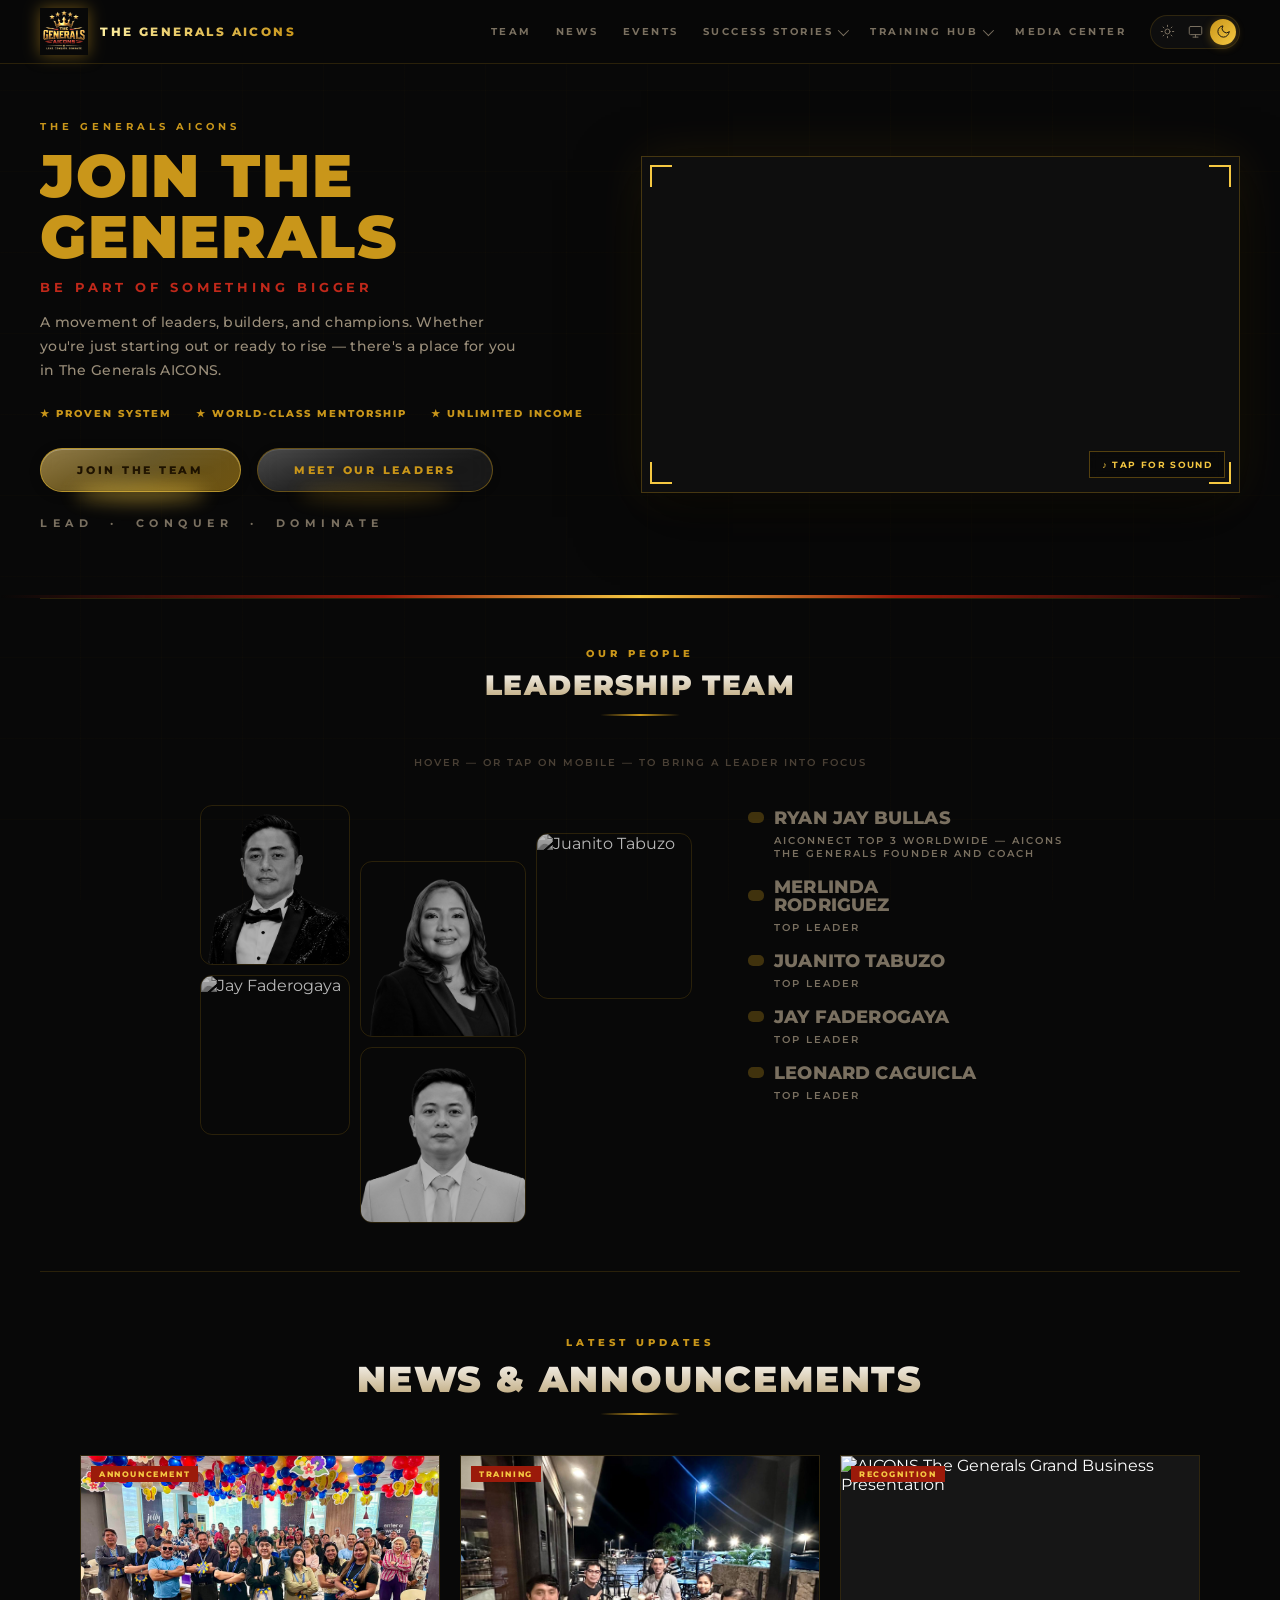
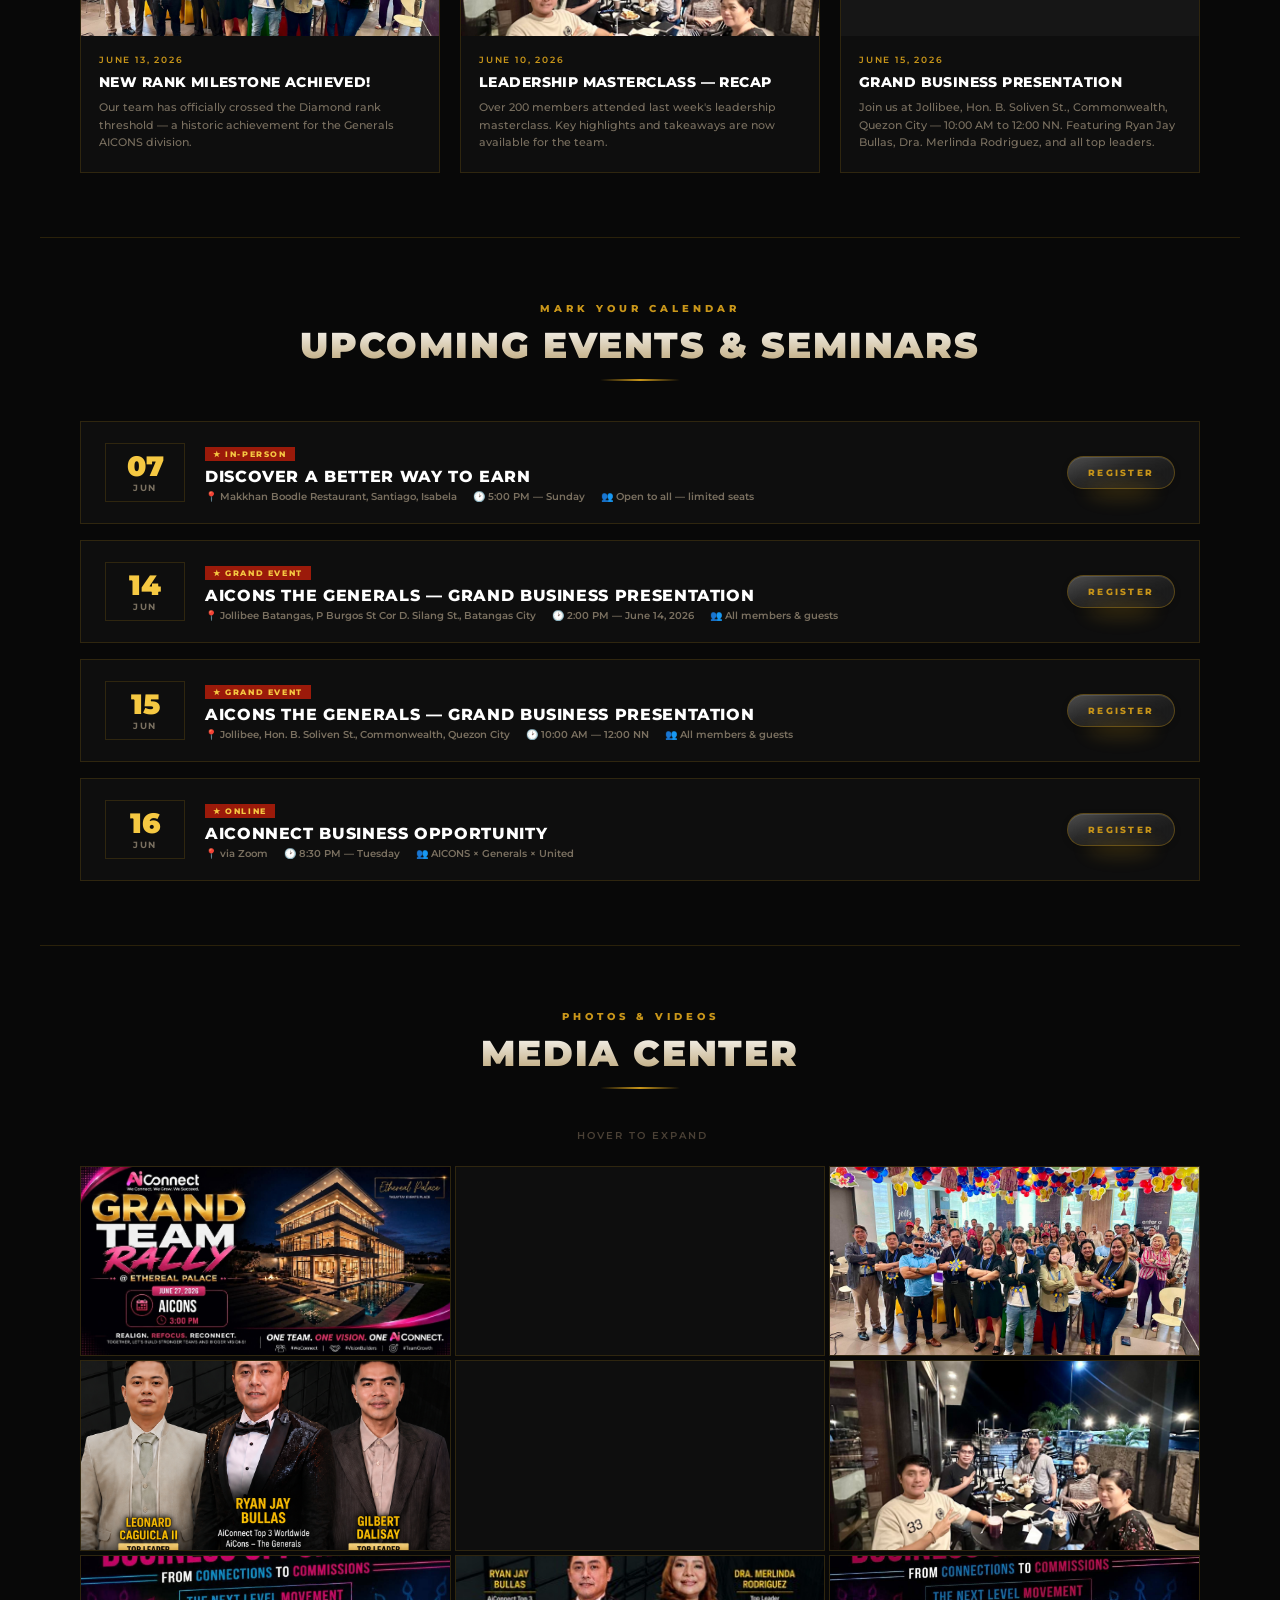
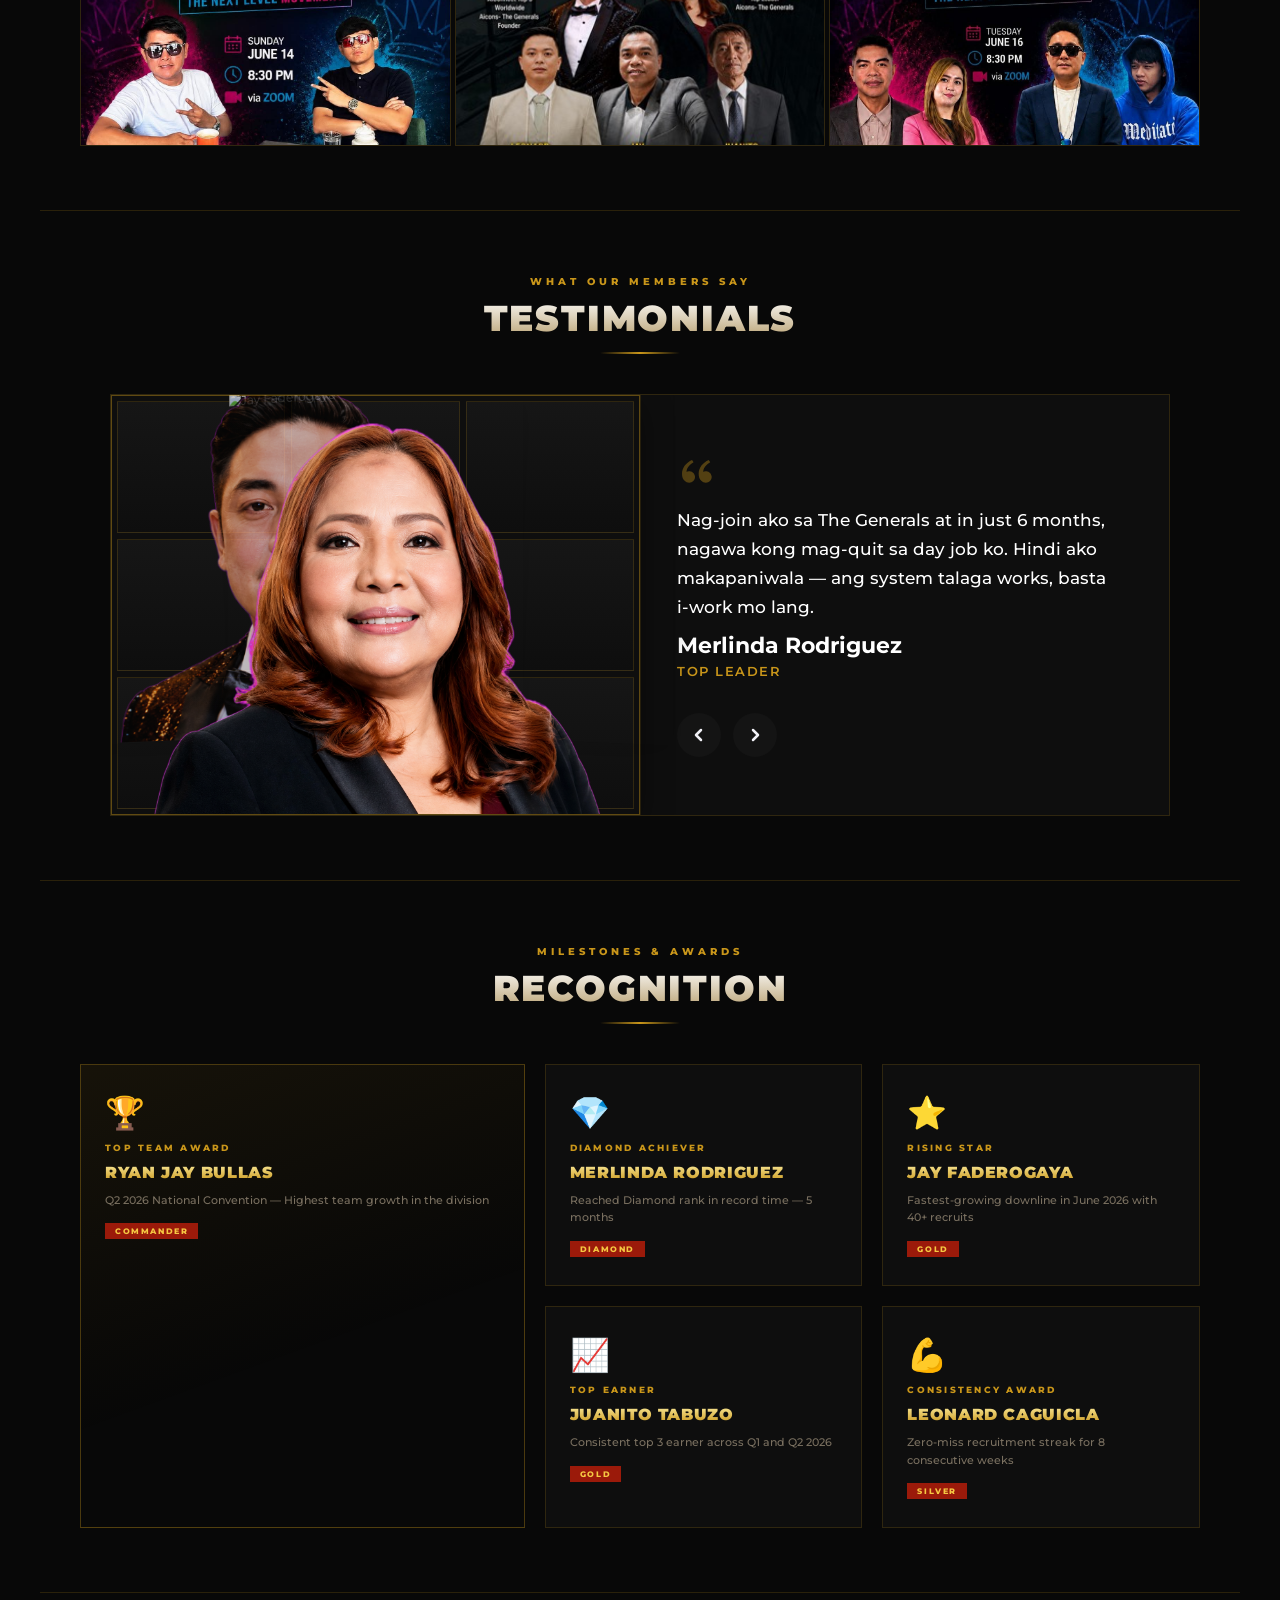
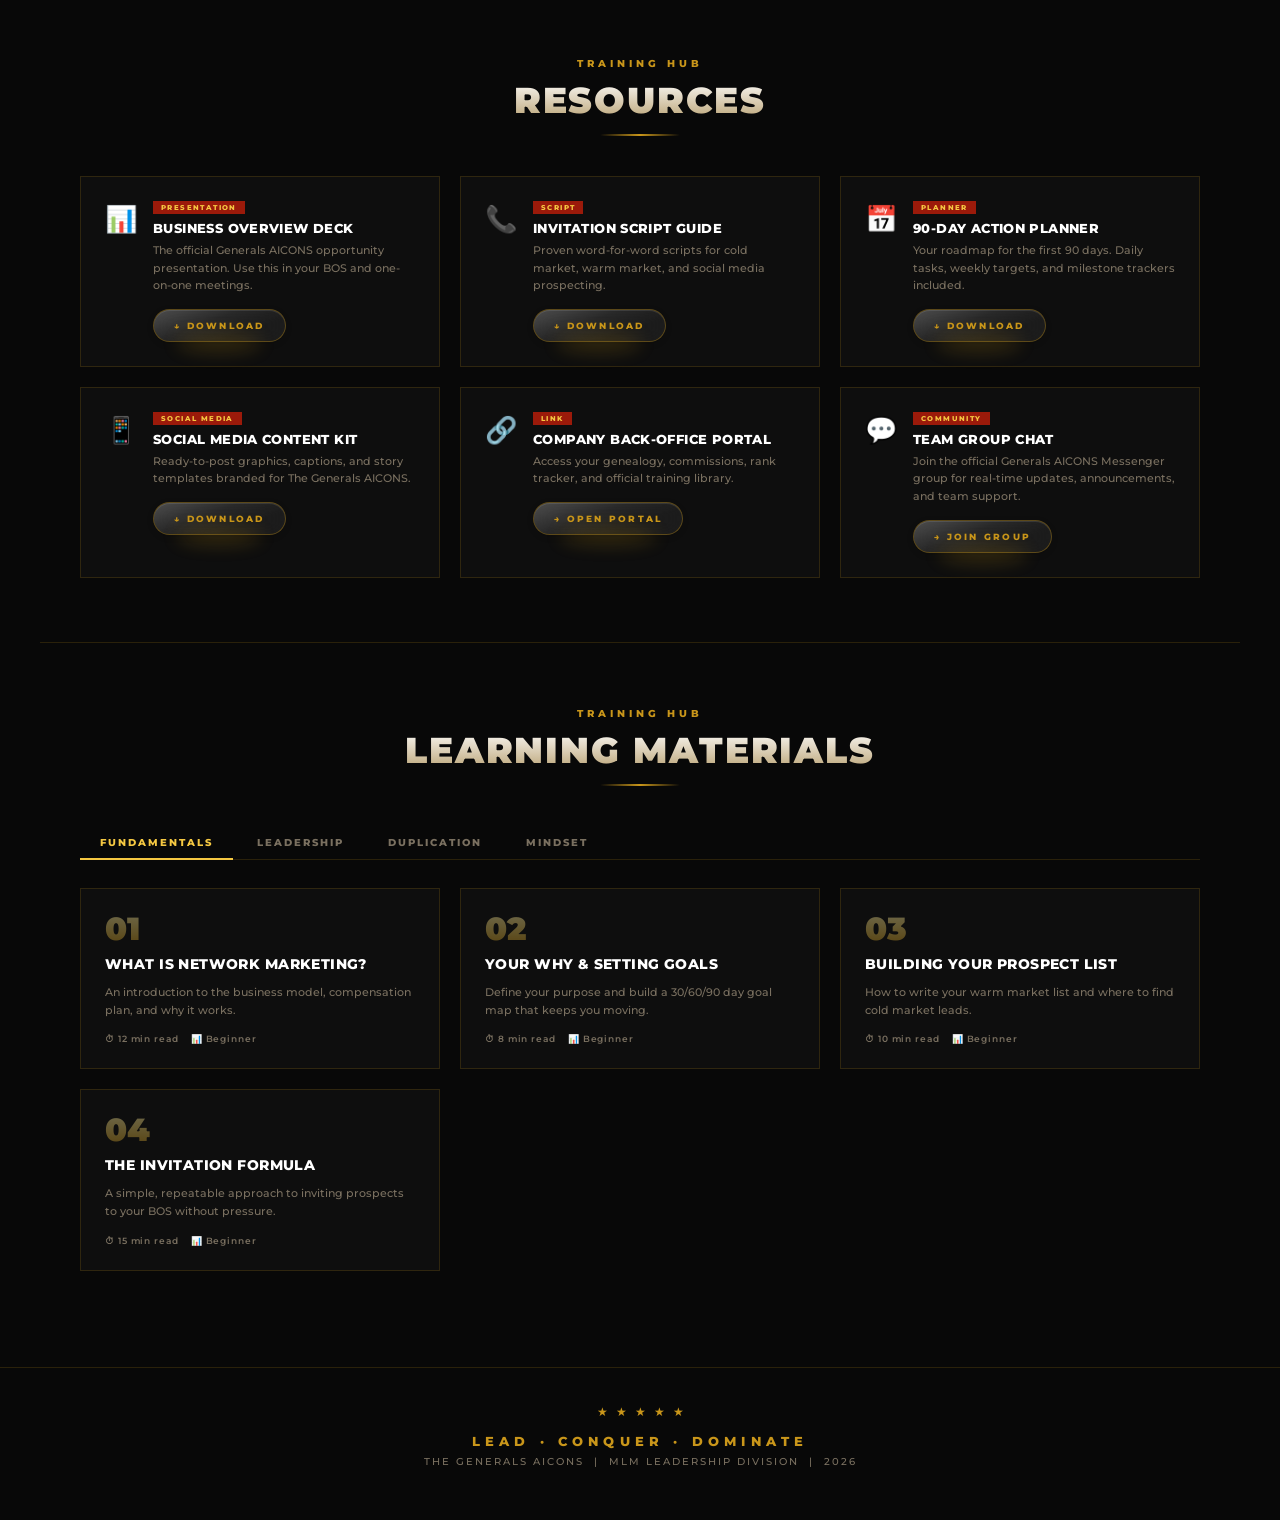
==== index.html @ 150c5c9d "initial commit" ====
<!-- @dsCard group="UI Kits" viewport="1440x820" name="Generals Team Website" subtitle="Full website — hero, team, events, media, training hub, testimonials" -->
<!DOCTYPE html>
<html lang="en">
<head>
  <meta charset="UTF-8" />
  <meta name="viewport" content="width=device-width, initial-scale=1.0" />
  <title>The Generals AICONS — Team Hub</title>
  <link rel="preconnect" href="https://fonts.googleapis.com" />
  <link rel="preconnect" href="https://fonts.gstatic.com" crossorigin />
  <link href="https://fonts.googleapis.com/css2?family=Montserrat:wght@400;500;600;700;800;900&display=swap" rel="stylesheet" />
  <script src="image-slot.js"></script>
  <script src="https://unpkg.com/three@0.160.0/build/three.min.js"></script>
  <style>
    *, *::before, *::after { box-sizing: border-box; margin: 0; padding: 0; }

    :root {
      --gold-bright:  #F5C842;
      --gold-mid:     #C9961A;
      --gold-deep:    #8B6310;
      --red-brand:    #9B1A0A;
      --red-vivid:    #C0281A;
      --black:        #080808;
      --black-card:   #0E0E0E;
      --black-lift:   #161616;
      --black-border: rgba(197,148,26,0.18);
      --white:        #FFFFFF;
      --text-muted:   #7A7060;
      --text-dim:     #4A4035;
      /* semantic theme tokens */
      --nav-bg:        rgba(8,8,8,0.9);
      --hero-desc:     #9A8E7A;
      --name-grad:     linear-gradient(180deg, #FDEEA0 0%, #C9961A 100%);
      --name-grad-h:   linear-gradient(90deg, #FDEEA0, #C9961A);
      --hero-title-grad: linear-gradient(180deg, #FDEEA0 0%, #C9961A 45%, #7A5606 100%);
      --title-grad:    linear-gradient(180deg, #FFF 0%, #B8A070 100%);
      --scene-opacity: 0.55;
    }

    /* ── LIGHT THEME ─────────────────────────────────── */
    html[data-theme="light"] {
      --gold-bright:  #B7860B;
      --gold-mid:     #946C08;
      --gold-deep:    #6E5106;
      --red-brand:    #9B1A0A;
      --red-vivid:    #B8240F;
      --black:        #F4EEE1;   /* page bg → warm ivory */
      --black-card:   #FFFFFF;   /* cards → white */
      --black-lift:   #EAE2D0;   /* lifted surfaces */
      --black-border: rgba(150,108,8,0.28);
      --white:        #1C1710;   /* primary text → dark espresso */
      --text-muted:   #6A5C42;
      --text-dim:     #A8997D;
      --nav-bg:        rgba(244,238,225,0.92);
      --hero-desc:     #5E5238;
      --name-grad:     linear-gradient(180deg, #A6790A 0%, #6E5106 100%);
      --name-grad-h:   linear-gradient(90deg, #A6790A, #6E5106);
      --hero-title-grad: linear-gradient(180deg, #B7860B 0%, #8B6310 50%, #5E4506 100%);
      --title-grad:    linear-gradient(180deg, #2A2114 0%, #8B6310 100%);
      --scene-opacity: 0.4;
    }

    html { transition: background-color 0.4s ease; }

    html, body {
      background: var(--black);
      color: var(--white);
      font-family: 'Montserrat', sans-serif;
      min-height: 100vh;
      overflow-x: hidden;
      transition: background-color 0.4s ease, color 0.4s ease;
    }

    /* Subtle grid texture */
    body::before {
      content: '';
      position: fixed; inset: 0;
      background-image:
        repeating-linear-gradient(0deg, transparent, transparent 80px, rgba(197,148,26,0.018) 80px, rgba(197,148,26,0.018) 81px),
        repeating-linear-gradient(90deg, transparent, transparent 80px, rgba(197,148,26,0.018) 80px, rgba(197,148,26,0.018) 81px);
      pointer-events: none; z-index: 0;
    }
    body > * { position: relative; z-index: 1; }

    /* ══ Meteors (site-wide, brand gold) ════════════ */
    .meteor-layer {
      position: fixed; inset: 0;
      overflow: hidden; pointer-events: none;
      z-index: 0;
    }
    .meteor {
      position: absolute;
      top: -10%;
      width: 2px; height: 2px;
      border-radius: 50%;
      background: var(--gold-bright);
      box-shadow: 0 0 6px 1px rgba(245,200,66,0.55);
      transform: rotate(215deg);
      animation-name: meteor-fall;
      animation-timing-function: linear;
      animation-iteration-count: infinite;
      opacity: 0;
    }
    /* the streaking tail */
    .meteor::before {
      content: '';
      position: absolute;
      top: 50%; left: 0;
      width: 56px; height: 1px;
      transform: translateY(-50%);
      background: linear-gradient(90deg, var(--gold-bright), transparent);
    }
    @keyframes meteor-fall {
      0%   { opacity: 0; transform: rotate(215deg) translateX(0); }
      8%   { opacity: 1; }
      90%  { opacity: 1; }
      100% { opacity: 0; transform: rotate(215deg) translateX(820px); }
    }
    html[data-theme="light"] .meteor { box-shadow: 0 0 5px 1px rgba(148,108,8,0.4); }
    @media (prefers-reduced-motion: reduce) {
      .meteor-layer { display: none; }
    }

    /* ══ NAV ══════════════════════════════════════════ */
    nav {
      display: flex;
      align-items: center;
      justify-content: space-between;
      padding: 0 40px;
      height: 64px;
      border-bottom: 1px solid var(--black-border);
      backdrop-filter: blur(8px);
      background: var(--nav-bg);
      position: sticky; top: 0; z-index: 100;
    }
    .nav-logo {
      display: flex; align-items: center; gap: 12px;
    }
    .nav-logo img {
      height: 48px; width: auto;
      object-fit: contain;
      mix-blend-mode: screen;
      filter: brightness(1.2) drop-shadow(0 0 8px rgba(197,148,26,0.5));
    }
    html[data-theme="light"] .nav-logo img {
      mix-blend-mode: multiply;
      filter: brightness(0.85) drop-shadow(0 0 6px rgba(150,108,8,0.3));
    }
    .nav-logo span {
      font-size: 12px; font-weight: 800;
      letter-spacing: 0.2em; text-transform: uppercase;
      background: var(--name-grad-h);
      -webkit-background-clip: text; -webkit-text-fill-color: transparent; background-clip: text;
    }
    .nav-links {
      display: flex; gap: 24px; list-style: none; align-items: center;
    }
    .nav-links > li { position: relative; }
    .nav-links a, .nav-parent-btn {
      font-size: 10px; font-weight: 700; letter-spacing: 0.25em;
      text-transform: uppercase; color: var(--text-muted);
      text-decoration: none; transition: color 0.2s;
      background: none; border: none; cursor: pointer;
      font-family: 'Montserrat', sans-serif; padding: 0;
      display: flex; align-items: center; gap: 5px;
    }
    .nav-links a:hover, .nav-parent-btn:hover,
    .nav-links li.open > .nav-parent-btn { color: var(--gold-bright); }
    .nav-chevron {
      display: inline-block; width: 8px; height: 8px;
      border-right: 1.5px solid currentColor; border-bottom: 1.5px solid currentColor;
      transform: rotate(45deg) translateY(-2px);
      transition: transform 0.25s;
    }
    .nav-links li.open .nav-chevron { transform: rotate(-135deg) translateY(-2px); }

    /* Dropdown */
    .nav-dropdown {
      display: none;
      position: absolute; top: calc(100% + 16px); left: 50%;
      transform: translateX(-50%);
      min-width: 200px;
      background: var(--black-card);
      border: 1px solid var(--black-border);
      backdrop-filter: blur(16px);
      -webkit-backdrop-filter: blur(16px);
      box-shadow: 0 16px 40px rgba(0,0,0,0.5);
      z-index: 200;
      padding: 6px 0;
    }
    .nav-links li.open .nav-dropdown { display: block; }
    .nav-dropdown::before {
      content: ''; position: absolute; top: -5px; left: 50%;
      transform: translateX(-50%) rotate(45deg);
      width: 10px; height: 10px;
      background: var(--black-card); border-left: 1px solid var(--black-border); border-top: 1px solid var(--black-border);
    }
    .nav-dropdown a {
      display: flex; align-items: center; gap: 10px;
      padding: 10px 18px;
      font-size: 10px; font-weight: 700; letter-spacing: 0.2em;
      text-transform: uppercase; color: var(--text-muted);
      text-decoration: none; transition: background 0.2s, color 0.2s;
      white-space: nowrap;
    }
    .nav-dropdown a:hover { background: rgba(197,148,26,0.1); color: var(--gold-bright); }
    .nav-dropdown a .dd-icon {
      width: 20px; height: 20px; border: 1px solid var(--black-border);
      display: flex; align-items: center; justify-content: center;
      font-size: 10px; color: var(--gold-mid); flex-shrink: 0;
    }
    .nav-dropdown-label {
      padding: 8px 18px 4px;
      font-size: 8px; font-weight: 800; letter-spacing: 0.3em;
      text-transform: uppercase; color: var(--gold-mid);
      border-bottom: 1px solid var(--black-border); margin-bottom: 4px;
    }

    /* ══ Theme toggle (3-way segmented pill) ════════ */
    .theme-toggle {
      position: relative;
      display: flex; align-items: center;
      gap: 2px; padding: 3px;
      border-radius: 999px;
      border: 1px solid var(--black-border);
      background: var(--black-card);
    }
    .tt-knob {
      position: absolute; top: 3px; left: 3px;
      width: 26px; height: 26px; border-radius: 50%;
      background: linear-gradient(135deg, var(--gold-mid), var(--gold-bright));
      box-shadow: 0 2px 8px rgba(197,148,26,0.4);
      transition: transform 0.32s cubic-bezier(0.4,0.1,0.2,1);
      z-index: 0;
    }
    .tt-opt {
      position: relative; z-index: 1;
      width: 26px; height: 26px; padding: 0;
      display: flex; align-items: center; justify-content: center;
      background: none; border: none; cursor: pointer;
      color: var(--text-muted);
      transition: color 0.25s;
    }
    .tt-opt svg { width: 15px; height: 15px; }
    .tt-opt:hover { color: var(--gold-bright); }
    .tt-opt.active { color: #1C1710; }
    /* knob position per mode */
    .theme-toggle[data-mode="light"]  .tt-knob { transform: translateX(0); }
    .theme-toggle[data-mode="system"] .tt-knob { transform: translateX(28px); }
    .theme-toggle[data-mode="dark"]   .tt-knob { transform: translateX(56px); }

    /* ══ HERO ═════════════════════════════════════════ */
    .hero {
      position: relative;
      padding: 56px 40px 68px;
      overflow: hidden;
    }
    .hero-bg-scene {
      position: absolute; inset: 0;
      z-index: 0; pointer-events: none;
      opacity: calc(var(--scene-opacity) * 0.7);
      -webkit-mask-image: linear-gradient(to bottom, #000 55%, transparent 100%);
      mask-image: linear-gradient(to bottom, #000 55%, transparent 100%);
    }
    .hero-bg-scene canvas { display: block; }
    .hero::after {
      content: ''; position: absolute;
      bottom: 0; left: 0; right: 0; height: 3px;
      background: linear-gradient(90deg, transparent, var(--red-brand) 30%, var(--gold-bright) 50%, var(--red-brand) 70%, transparent);
    }

    .hero-inner {
      position: relative; z-index: 2;
      max-width: 1200px; margin: 0 auto;
      display: grid; grid-template-columns: 1fr 1.1fr;
      gap: 56px; align-items: center;
    }
    @media (max-width: 880px) {
      .hero-inner { grid-template-columns: 1fr; gap: 36px; text-align: center; }
      .hero-benefits, .hero-ctas { justify-content: center; }
      .hero-desc { margin-left: auto; margin-right: auto; }
    }
    .hero-eyebrow {
      font-size: 10px; font-weight: 700; letter-spacing: 0.4em;
      text-transform: uppercase; color: var(--gold-mid); margin-bottom: 12px;
    }
    .hero-title {
      font-size: clamp(38px, 5vw, 60px); font-weight: 900;
      text-transform: uppercase; letter-spacing: 0.03em; line-height: 1.02;
      margin-bottom: 12px;
      /* Animated gold shine sweep */
      background: linear-gradient(
        110deg,
        #C9961A 0%, #C9961A 35%,
        #FFF6DA 48%, #FFFFFF 50%, #FFF6DA 52%,
        #F5C842 65%, #C9961A 100%
      );
      background-size: 220% 100%;
      -webkit-background-clip: text; -webkit-text-fill-color: transparent; background-clip: text;
      animation: hero-shine 4.5s linear infinite;
    }
    @keyframes hero-shine {
      0%   { background-position: 150% 0; }
      100% { background-position: -50% 0; }
    }
    @media (prefers-reduced-motion: reduce) {
      .hero-title { animation: none; background-position: 50% 0; }
    }
    html[data-theme="light"] .hero-title {
      background: linear-gradient(
        110deg,
        #8B6310 0%, #8B6310 35%,
        #C9961A 48%, #E0AE2E 50%, #C9961A 52%,
        #A6790A 65%, #6E5106 100%
      );
      background-size: 220% 100%;
      -webkit-background-clip: text; -webkit-text-fill-color: transparent; background-clip: text;
      animation: hero-shine 4.5s linear infinite;
    }
    .hero-sub {
      font-size: 13px; font-weight: 700; letter-spacing: 0.3em;
      text-transform: uppercase; color: var(--red-vivid); margin-bottom: 16px;
    }
    .hero-desc {
      font-size: 14px; font-weight: 500; color: var(--hero-desc);
      line-height: 1.7; max-width: 480px; margin: 0 0 24px;
      letter-spacing: 0.02em;
    }
    .hero-benefits {
      display: flex; gap: 24px; flex-wrap: wrap;
      margin-bottom: 28px;
    }
    /* Video frame */
    .hero-video-wrap {
      position: relative; width: 100%; aspect-ratio: 16/9;
      background: var(--black-card);
      border: 1px solid rgba(197,148,26,0.3);
      box-shadow: 0 24px 60px rgba(0,0,0,0.6), 0 0 48px rgba(197,148,26,0.12);
      overflow: hidden;
    }
    .hero-video { width: 100%; height: 100%; object-fit: cover; display: block; }
    .hero-video-wrap .corner { position: absolute; width: 22px; height: 22px; z-index: 3; }
    .hero-video-wrap .corner.tl { top: 8px; left: 8px; border-top: 2px solid var(--gold-bright); border-left: 2px solid var(--gold-bright); }
    .hero-video-wrap .corner.tr { top: 8px; right: 8px; border-top: 2px solid var(--gold-bright); border-right: 2px solid var(--gold-bright); }
    .hero-video-wrap .corner.bl { bottom: 8px; left: 8px; border-bottom: 2px solid var(--gold-bright); border-left: 2px solid var(--gold-bright); }
    .hero-video-wrap .corner.br { bottom: 8px; right: 8px; border-bottom: 2px solid var(--gold-bright); border-right: 2px solid var(--gold-bright); }
    .hero-video-sound {
      position: absolute; bottom: 14px; right: 14px; z-index: 4;
      background: rgba(8,8,8,0.7); border: 1px solid rgba(197,148,26,0.4);
      color: var(--gold-bright); font-family: 'Montserrat', sans-serif;
      font-size: 9px; font-weight: 700; letter-spacing: 0.15em; text-transform: uppercase;
      padding: 7px 12px; cursor: pointer; transition: background 0.2s, opacity 0.3s;
      backdrop-filter: blur(4px);
    }
    .hero-video-sound:hover { background: rgba(197,148,26,0.25); }
    .hero-video-sound.muted-off { opacity: 0; pointer-events: none; }
    .hero-benefits span {
      font-size: 10px; font-weight: 800; letter-spacing: 0.2em;
      text-transform: uppercase; color: var(--gold-mid);
    }
    .hero-ctas { display: flex; gap: 16px; flex-wrap: wrap; margin-bottom: 8px; }

    /* ══ Glass Button (translated from MagicUI GlassButton) ══ */
    .glass-button-wrap {
      position: relative;
      display: inline-block;
      cursor: pointer;
      border-radius: 999px;
    }
    .glass-button {
      position: relative;
      isolation: isolate;
      cursor: pointer;
      border-radius: 999px;
      border: none;
      display: block;
      text-decoration: none;
      transition: transform 0.28s cubic-bezier(0.34,1.56,0.64,1), box-shadow 0.28s ease, filter 0.28s ease;
    }
    /* top-edge inner glow highlight (the glass sheen) */
    .glass-button::after {
      content: '';
      position: absolute; inset: 0;
      border-radius: 999px;
      background: linear-gradient(160deg,
        rgba(255,255,255,0.22) 0%,
        rgba(255,255,255,0.06) 40%,
        transparent 70%);
      pointer-events: none;
    }
    .glass-button-text {
      display: flex; align-items: center; gap: 8px;
      position: relative; z-index: 1;
      font-family: 'Montserrat', sans-serif;
      font-weight: 800; letter-spacing: 0.25em;
      text-transform: uppercase; font-size: 11px;
      white-space: nowrap;
    }
    .glass-button-shadow {
      position: absolute;
      bottom: -10px; left: 50%;
      transform: translateX(-50%);
      width: 65%; height: 18px;
      border-radius: 50%;
      filter: blur(9px);
      pointer-events: none;
      transition: opacity 0.28s, width 0.28s;
      opacity: 0.7;
    }
    .glass-button-wrap:hover .glass-button {
      transform: translateY(-3px);
      filter: brightness(1.12);
    }
    .glass-button-wrap:hover .glass-button-shadow {
      width: 80%; opacity: 0.9;
    }
    .glass-button-wrap:active .glass-button { transform: translateY(0px); }

    /* Primary — gold glass */
    .btn-join {
      padding: 14px 36px;
      background: linear-gradient(135deg,
        rgba(197,148,26,0.55) 0%,
        rgba(245,200,66,0.38) 50%,
        rgba(197,148,26,0.55) 100%);
      backdrop-filter: blur(14px);
      -webkit-backdrop-filter: blur(14px);
      border: 1px solid rgba(245,200,66,0.55);
      box-shadow:
        inset 0 1px 0 rgba(255,255,255,0.28),
        inset 0 -1px 0 rgba(0,0,0,0.15),
        0 2px 12px rgba(0,0,0,0.2);
      color: #1C1100;
    }
    .btn-join .glass-button-text { color: #1C1100; }
    .btn-join-shadow { background: rgba(245,200,66,0.65); }

    /* Secondary — dark glass, gold border */
    .btn-meet {
      padding: 14px 36px;
      background: rgba(255,255,255,0.07);
      backdrop-filter: blur(14px);
      -webkit-backdrop-filter: blur(14px);
      border: 1px solid rgba(197,148,26,0.45);
      box-shadow:
        inset 0 1px 0 rgba(255,255,255,0.12),
        inset 0 -1px 0 rgba(0,0,0,0.12),
        0 2px 8px rgba(0,0,0,0.18);
      color: var(--gold-mid);
    }
    .btn-meet .glass-button-text { color: var(--gold-mid); }
    .btn-meet-shadow { background: rgba(197,148,26,0.35); }
    html[data-theme="light"] .btn-meet {
      background: rgba(0,0,0,0.06);
      border-color: rgba(148,108,8,0.45);
    }

    /* Register — compact dark glass */
    .btn-register-wrap { display: inline-block; }
    .btn-register {
      padding: 10px 20px;
      background: rgba(255,255,255,0.06);
      backdrop-filter: blur(12px);
      -webkit-backdrop-filter: blur(12px);
      border: 1px solid rgba(197,148,26,0.38);
      box-shadow:
        inset 0 1px 0 rgba(255,255,255,0.1),
        0 2px 6px rgba(0,0,0,0.15);
      color: var(--gold-mid);
    }
    .btn-register .glass-button-text {
      color: var(--gold-mid); font-size: 9px; padding: 0;
    }
    .btn-register-shadow { background: rgba(197,148,26,0.3); }
    .hero-tagline {
      font-size: 11px; font-weight: 700; letter-spacing: 0.5em;
      text-transform: uppercase; color: var(--text-muted); margin-top: 24px;
    }
    .stars-row { display: flex; gap: 10px; justify-content: center; margin-top: 18px; }
    .star { color: var(--gold-bright); font-size: 18px; filter: drop-shadow(0 0 6px rgba(245,200,66,0.7)); }

    /* ══ SHARED SECTION STYLES ════════════════════════ */
    section { padding: 64px 40px; max-width: 1200px; margin: 0 auto; }
    .section-head { text-align: center; margin-bottom: 40px; }
    .section-eyebrow {
      font-size: 10px; font-weight: 800; letter-spacing: 0.4em;
      text-transform: uppercase; color: var(--gold-mid); margin-bottom: 8px;
    }
    .section-title {
      font-size: clamp(22px, 3vw, 36px); font-weight: 900;
      text-transform: uppercase; letter-spacing: 0.05em;
      background: var(--title-grad);
      -webkit-background-clip: text; -webkit-text-fill-color: transparent; background-clip: text;
      margin-bottom: 12px;
    }
    .section-divider {
      width: 80px; height: 2px; margin: 0 auto;
      background: linear-gradient(90deg, transparent, var(--gold-mid), transparent);
    }
    .section-separator {
      border: none; border-top: 1px solid var(--black-border);
      max-width: 1200px; margin: 0 auto;
    }

    /* ══ TEAM SECTION ═════════════════════════════════ */
    .featured-wrap { display: flex; justify-content: center; margin-bottom: 40px; }

    .card-featured {
      position: relative; width: 320px;
      background: var(--black-card); border: 1px solid rgba(197,148,26,0.3);
      text-align: center;
    }
    .card-featured::before {
      content: ''; position: absolute; inset: -1px;
      background: linear-gradient(160deg, rgba(245,200,66,0.3) 0%, transparent 40%, transparent 60%, rgba(245,200,66,0.12) 100%);
      pointer-events: none; z-index: 0;
    }
    .corner {
      position: absolute; width: 18px; height: 18px; z-index: 2;
    }
    .corner.tl { top: 0; left: 0; border-top: 2px solid var(--gold-mid); border-left: 2px solid var(--gold-mid); }
    .corner.tr { top: 0; right: 0; border-top: 2px solid var(--gold-mid); border-right: 2px solid var(--gold-mid); }
    .corner.bl { bottom: 0; left: 0; border-bottom: 2px solid var(--gold-mid); border-left: 2px solid var(--gold-mid); }
    .corner.br { bottom: 0; right: 0; border-bottom: 2px solid var(--gold-mid); border-right: 2px solid var(--gold-mid); }
    .card-featured .photo-wrap { position: relative; height: 340px; overflow: hidden; }
    .card-featured .photo-wrap img { width: 100%; height: 100%; object-fit: cover; object-position: top center; }
    .card-featured .photo-wrap::after {
      content: ''; position: absolute; bottom: 0; left: 0; right: 0; height: 100px;
      background: linear-gradient(to top, var(--black-card), transparent);
    }
    .card-featured .info { padding: 18px 20px 24px; position: relative; z-index: 1; }
    .rank-badge {
      display: inline-block; background: var(--red-brand); color: var(--gold-bright);
      font-size: 8px; font-weight: 800; letter-spacing: 0.2em;
      text-transform: uppercase; padding: 3px 10px; margin-bottom: 8px;
    }
    .card-featured .name {
      font-size: 20px; font-weight: 900; text-transform: uppercase; letter-spacing: 0.06em;
      background: var(--name-grad);
      -webkit-background-clip: text; -webkit-text-fill-color: transparent; background-clip: text;
      line-height: 1.1; margin-bottom: 4px;
    }
    .card-featured .title { font-size: 10px; font-weight: 600; letter-spacing: 0.2em; text-transform: uppercase; color: var(--text-muted); }

    .team-grid { display: grid; grid-template-columns: repeat(2, 1fr); gap: 24px; }
    @media (min-width: 700px) { .team-grid { grid-template-columns: repeat(4, 1fr); } }

    /* Slim team row */
    .slim-team {
      display: flex; flex-wrap: wrap; gap: 20px; justify-content: center;
    }

    /* ══ Team showcase (photo grid + name list) ═════ */
    .team-hint {
      text-align: center; font-size: 10px; font-weight: 600;
      letter-spacing: 0.2em; text-transform: uppercase;
      color: var(--text-dim); margin-bottom: 36px;
    }
    .showcase {
      display: flex; flex-direction: column; align-items: flex-start;
      gap: 36px; width: 100%; max-width: 880px; margin: 0 auto;
      user-select: none;
    }
    @media (min-width: 760px) {
      .showcase { flex-direction: row; gap: 56px; }
    }
    /* Left: photo grid */
    .showcase-grid { display: flex; gap: 10px; flex-shrink: 0; }
    .showcase-col { display: flex; flex-direction: column; gap: 10px; }
    .col-b { margin-top: 56px; }
    .col-c { margin-top: 28px; }

    .show-photo {
      overflow: hidden; border-radius: 12px; cursor: pointer;
      flex-shrink: 0; transition: opacity 0.4s, box-shadow 0.4s;
      border: 1px solid var(--black-border);
    }
    .size-a { width: 150px; height: 160px; }
    .size-b { width: 166px; height: 176px; }
    .size-c { width: 156px; height: 166px; }
    @media (max-width: 520px) {
      .size-a { width: 104px; height: 114px; }
      .size-b { width: 116px; height: 126px; }
      .size-c { width: 110px; height: 120px; }
      .col-b { margin-top: 44px; }
      .col-c { margin-top: 22px; }
    }
    .show-photo img {
      width: 100%; height: 100%; object-fit: cover; object-position: top center;
      display: block;
      filter: grayscale(1) brightness(0.72);
      transition: filter 0.5s, transform 0.5s;
    }
    .show-photo.is-active img { filter: grayscale(0) brightness(1); transform: scale(1.04); }
    .show-photo.is-active { border-color: rgba(245,200,66,0.6); box-shadow: 0 12px 36px rgba(0,0,0,0.5), 0 0 32px rgba(197,148,26,0.18); }
    .show-photo.is-dimmed { opacity: 0.55; }

    /* Right: name list */
    .showcase-list { display: flex; flex-direction: column; gap: 18px; flex: 1; padding-top: 4px; min-width: 240px; }
    .member-row { cursor: pointer; transition: opacity 0.3s; }
    .member-row.is-dimmed { opacity: 0.45; }
    .member-line { display: flex; align-items: center; gap: 10px; }
    .member-dot {
      width: 16px; height: 11px; border-radius: 5px; flex-shrink: 0;
      background: rgba(197,148,26,0.3); transition: width 0.3s, background 0.3s;
    }
    .member-row.is-active .member-dot { width: 22px; background: var(--gold-bright); }
    .member-name {
      font-size: 18px; font-weight: 800; letter-spacing: 0.01em;
      text-transform: uppercase; line-height: 1;
      color: var(--text-muted); transition: color 0.3s;
    }
    .member-row.is-active .member-name {
      background: var(--name-grad);
      -webkit-background-clip: text; -webkit-text-fill-color: transparent; background-clip: text;
    }
    .member-rank {
      background: var(--red-brand); color: var(--gold-bright);
      font-size: 8px; font-weight: 800; letter-spacing: 0.18em;
      text-transform: uppercase; padding: 3px 8px; margin-left: 4px;
      opacity: 0; transform: translateX(-8px);
      transition: opacity 0.25s, transform 0.25s; pointer-events: none;
    }
    .member-row.is-active .member-rank { opacity: 1; transform: translateX(0); }
    .member-role {
      margin: 7px 0 0; padding-left: 26px;
      font-size: 10px; font-weight: 600; letter-spacing: 0.2em;
      text-transform: uppercase; color: var(--text-muted);
    }
    .slim-card {
      display: flex; align-items: center; gap: 12px;
      background: var(--black-card); border: 1px solid var(--black-border);
      padding: 12px 16px; min-width: 200px; flex: 1 1 200px; max-width: 240px;
      transition: border-color 0.3s;
    }
    .slim-card:hover { border-color: rgba(197,148,26,0.35); }
    .slim-photo {
      width: 52px; height: 52px; border-radius: 50%;
      overflow: hidden; flex-shrink: 0;
      border: 1px solid rgba(197,148,26,0.3);
    }
    .slim-photo img { width: 100%; height: 100%; object-fit: cover; object-position: top center; }
    .slim-name {
      font-size: 11px; font-weight: 800; text-transform: uppercase;
      letter-spacing: 0.04em; color: var(--gold-mid); line-height: 1.2; margin-bottom: 2px;
    }
    .slim-role {
      font-size: 9px; font-weight: 600; letter-spacing: 0.15em;
      text-transform: uppercase; color: var(--text-muted);
    }

    .card-member {
      position: relative; background: var(--black-card);
      border: 1px solid var(--black-border); overflow: hidden;
      transition: transform 0.3s, border-color 0.3s;
    }
    .card-member:hover { transform: translateY(-5px); border-color: rgba(197,148,26,0.45); }
    .card-member::after {
      content: ''; position: absolute; bottom: 0; left: 0;
      width: 0; height: 2px;
      background: linear-gradient(90deg, var(--red-vivid), var(--gold-mid));
      transition: width 0.4s;
    }
    .card-member:hover::after { width: 100%; }
    .card-member .card-star { position: absolute; top: 8px; left: 8px; color: var(--gold-bright); font-size: 11px; z-index: 2; filter: drop-shadow(0 0 4px rgba(245,200,66,0.8)); }
    .card-member .photo-wrap { position: relative; height: 260px; overflow: hidden; }
    .card-member .photo-wrap img { width: 100%; height: 100%; object-fit: cover; object-position: top center; transition: transform 0.4s; }
    .card-member:hover .photo-wrap img { transform: scale(1.04); }
    .photo-overlay { position: absolute; inset: 0; background: linear-gradient(to top, rgba(8,8,8,0.8), transparent 55%); }
    .card-member .info { padding: 12px 14px 16px; }
    .card-member .name {
      font-size: 13px; font-weight: 800; text-transform: uppercase; letter-spacing: 0.04em;
      background: var(--name-grad);
      -webkit-background-clip: text; -webkit-text-fill-color: transparent; background-clip: text;
      line-height: 1.2; margin-bottom: 3px;
    }
    .card-member .title { font-size: 9px; font-weight: 600; letter-spacing: 0.18em; text-transform: uppercase; color: var(--text-muted); }

    /* ══ NEWS ═════════════════════════════════════════ */
    .news-grid { display: grid; grid-template-columns: 1fr; gap: 20px; }
    @media (min-width: 700px) { .news-grid { grid-template-columns: repeat(3, 1fr); } }

    .news-card {
      background: var(--black-card); border: 1px solid var(--black-border);
      overflow: hidden; transition: transform 0.3s, border-color 0.3s; cursor: pointer;
    }
    .news-card:hover { transform: translateY(-4px); border-color: rgba(197,148,26,0.4); }
    .news-card .news-thumb {
      height: 180px; background: var(--black-lift);
      display: flex; align-items: center; justify-content: center;
      position: relative; overflow: hidden;
    }
    .news-card .news-thumb-label {
      font-size: 10px; font-weight: 700; letter-spacing: 0.3em;
      text-transform: uppercase; color: var(--text-dim);
    }
    .news-card .news-tag {
      position: absolute; top: 12px; left: 12px;
      background: var(--red-brand); color: var(--gold-bright);
      font-size: 8px; font-weight: 800; letter-spacing: 0.2em;
      text-transform: uppercase; padding: 3px 8px;
    }
    .news-card .news-body { padding: 18px 18px 20px; }
    .news-card .news-date { font-size: 9px; font-weight: 600; letter-spacing: 0.2em; text-transform: uppercase; color: var(--gold-mid); margin-bottom: 8px; }
    .news-card .news-title { font-size: 14px; font-weight: 800; text-transform: uppercase; letter-spacing: 0.03em; color: var(--white); line-height: 1.3; margin-bottom: 8px; }
    .news-card .news-excerpt { font-size: 11px; font-weight: 500; color: var(--text-muted); line-height: 1.6; }

    /* ══ EVENTS ═══════════════════════════════════════ */
    .events-list { display: flex; flex-direction: column; gap: 16px; }

    .event-card {
      display: grid; grid-template-columns: 80px 1fr auto;
      gap: 20px; align-items: center;
      background: var(--black-card); border: 1px solid var(--black-border);
      padding: 20px 24px; transition: border-color 0.3s, transform 0.3s;
    }
    .event-card:hover { border-color: rgba(197,148,26,0.45); transform: translateX(4px); }
    .event-date-box {
      text-align: center; border: 1px solid var(--black-border); padding: 8px 4px;
    }
    .event-date-box .day { font-size: 28px; font-weight: 900; color: var(--gold-bright); line-height: 1; }
    .event-date-box .month { font-size: 9px; font-weight: 700; letter-spacing: 0.2em; text-transform: uppercase; color: var(--text-muted); margin-top: 2px; }
    .event-badge {
      display: inline-block; background: var(--red-brand); color: var(--gold-bright);
      font-size: 8px; font-weight: 800; letter-spacing: 0.2em;
      text-transform: uppercase; padding: 2px 8px; margin-bottom: 6px;
    }
    .event-name { font-size: 16px; font-weight: 800; text-transform: uppercase; letter-spacing: 0.04em; color: var(--white); margin-bottom: 4px; }
    .event-meta { font-size: 10px; font-weight: 600; color: var(--text-muted); display: flex; gap: 16px; flex-wrap: wrap; }
    .event-meta span { display: flex; align-items: center; gap: 4px; }
    .event-action { flex-shrink: 0; }
    /* btn-register fully handled by .glass-button + .btn-register above */

    /* ══ CIRCULAR TESTIMONIALS ══════════════════════ */
    .ct-wrap {
      max-width: 1060px; margin: 0 auto;
      display: grid; grid-template-columns: 1fr 1fr;
      border: 1px solid var(--black-border); background: var(--black-card);
      overflow: hidden;
    }
    @media (max-width: 760px) { .ct-wrap { grid-template-columns: 1fr; } }
    .ct-images {
      position: relative; height: 420px;
      perspective: 1000px;
    }
    .ct-grid-bg {
      position: absolute; inset: 0;
      display: grid; grid-template-columns: repeat(3,1fr);
      grid-template-rows: repeat(3,1fr); gap: 6px; padding: 6px;
    }
    .ct-grid-cell {
      background: linear-gradient(to bottom, var(--black-lift), var(--black-card));
      border: 1px solid var(--black-border);
    }
    .ct-portrait {
      position: absolute; left: 0; top: 0;
      width: 100%; height: 100%;
      object-fit: cover; object-position: center 10%;
      transition: all 0.8s cubic-bezier(0.4,2,0.3,1);
      border: 1px solid transparent;
      box-shadow: 0 10px 30px rgba(0,0,0,0.25);
    }
    .ct-content {
      padding: 40px 36px; display: flex; flex-direction: column;
      justify-content: center; gap: 14px;
      border-left: 1px solid var(--black-border);
    }
    @media (max-width: 760px) { .ct-content { border-left: none; border-top: 1px solid var(--black-border); padding: 28px 24px; } }
    .ct-qicon { color: rgba(197,148,26,0.38); width: 40px; height: 40px; display: block; flex-shrink: 0; }
    .ct-quote-wrap {
      min-height: 120px;
      transition: opacity 0.28s ease, transform 0.28s ease;
    }
    .ct-quote-wrap.ct-exiting { opacity: 0; transform: translateY(-18px); }
    .ct-quote-wrap.ct-entering { opacity: 0; transform: translateY(18px); }
    .ct-quote { font-size: clamp(15px,2vw,17px); font-weight: 500; line-height: 1.7; color: var(--white); margin: 0 0 10px; }
    .ct-word { display: inline; }
    .ct-word span { display: inline-block; opacity: 0; filter: blur(10px); transform: translateY(5px); animation: ct-word-in 0.22s ease forwards; }
    @keyframes ct-word-in { to { opacity: 1; filter: blur(0); transform: translateY(0); } }
    @media (prefers-reduced-motion: reduce) { .ct-word span { animation: none; opacity: 1; filter: none; transform: none; } }
    .ct-name { font-size: 22px; font-weight: 700; color: var(--white); margin: 0 0 4px; }
    .ct-desig { font-size: 13px; font-weight: 600; letter-spacing: 0.12em; text-transform: uppercase; color: var(--gold-mid); margin: 0 0 16px; }
    .ct-controls { display: flex; gap: 12px; padding-top: 4px; }
    .ct-btn {
      width: 44px; height: 44px; border-radius: 50%;
      background: #141414; border: none; color: #f1f1f7;
      cursor: pointer; display: flex; align-items: center; justify-content: center;
      transition: background 0.3s, transform 0.2s;
    }
    .ct-btn:hover { background: var(--gold-mid); color: #080808; transform: scale(1.08); }
    .ct-btn:active { transform: scale(0.93); }
    .ct-btn svg { width: 14px; height: 14px; stroke: currentColor; fill: none; stroke-width: 2.5; stroke-linecap: round; stroke-linejoin: round; }


    /* ══ RECOGNITION ══════════════════════════════ */
    .recognition-grid {
      display: grid; grid-template-columns: 1.4fr 1fr 1fr;
      grid-template-rows: auto auto; gap: 20px;
    }
    @media (max-width: 800px) { .recognition-grid { grid-template-columns: 1fr 1fr; } }
    @media (max-width: 500px) { .recognition-grid { grid-template-columns: 1fr; } }
    .recog-card {
      background: var(--black-card); border: 1px solid var(--black-border);
      padding: 28px 24px; display: flex; flex-direction: column; gap: 10px;
      transition: border-color 0.3s, transform 0.3s;
    }
    .recog-card:hover { border-color: rgba(197,148,26,0.45); transform: translateY(-4px); }
    .recog-featured {
      grid-row: span 2; grid-column: 1;
      border-color: rgba(197,148,26,0.35);
      background: linear-gradient(160deg, rgba(197,148,26,0.08) 0%, transparent 60%);
    }
    @media (max-width: 800px) { .recog-featured { grid-row: auto; grid-column: auto; } }
    .recog-icon { font-size: 32px; }
    .recog-label { font-size: 9px; font-weight: 800; letter-spacing: 0.25em; text-transform: uppercase; color: var(--gold-mid); }
    .recog-name {
      font-size: 16px; font-weight: 900; text-transform: uppercase; letter-spacing: 0.04em;
      background: var(--name-grad); -webkit-background-clip: text;
      -webkit-text-fill-color: transparent; background-clip: text;
    }
    .recog-desc { font-size: 11px; font-weight: 500; color: var(--text-muted); line-height: 1.6; }
    .recog-badge {
      display: inline-block; align-self: flex-start;
      background: var(--red-brand); color: var(--gold-bright);
      font-size: 8px; font-weight: 800; letter-spacing: 0.2em;
      text-transform: uppercase; padding: 3px 10px; margin-top: 4px;
    }

    /* ══ RESOURCES ═════════════════════════════════ */
    .resources-grid {
      display: grid; grid-template-columns: repeat(3, 1fr); gap: 20px;
    }
    @media (max-width: 800px) { .resources-grid { grid-template-columns: repeat(2, 1fr); } }
    @media (max-width: 500px) { .resources-grid { grid-template-columns: 1fr; } }
    .resource-card {
      background: var(--black-card); border: 1px solid var(--black-border);
      padding: 24px; display: flex; gap: 16px; align-items: flex-start;
      transition: border-color 0.3s, transform 0.3s;
    }
    .resource-card:hover { border-color: rgba(197,148,26,0.4); transform: translateY(-3px); }
    .resource-icon { font-size: 26px; flex-shrink: 0; margin-top: 2px; }
    .resource-body { display: flex; flex-direction: column; gap: 6px; }
    .resource-tag {
      display: inline-block; background: var(--red-brand); color: var(--gold-bright);
      font-size: 7px; font-weight: 800; letter-spacing: 0.2em;
      text-transform: uppercase; padding: 2px 8px; align-self: flex-start;
    }
    .resource-title { font-size: 13px; font-weight: 800; text-transform: uppercase; letter-spacing: 0.03em; color: var(--white); }
    .resource-desc { font-size: 11px; font-weight: 500; color: var(--text-muted); line-height: 1.6; }
    .resource-actions { margin-top: 8px; }

    /* ══ LEARNING MATERIALS ════════════════════════ */
    .learning-tabs {
      display: flex; gap: 4px; margin-bottom: 28px;
      border-bottom: 1px solid var(--black-border);
      flex-wrap: wrap;
    }
    .ltab {
      padding: 10px 20px;
      font-family: 'Montserrat', sans-serif;
      font-size: 10px; font-weight: 800; letter-spacing: 0.2em; text-transform: uppercase;
      background: none; border: none; cursor: pointer;
      color: var(--text-muted); position: relative;
      transition: color 0.2s;
    }
    .ltab::after {
      content: ''; position: absolute; bottom: -1px; left: 0; right: 0; height: 2px;
      background: var(--gold-bright); transform: scaleX(0);
      transition: transform 0.25s; transform-origin: left;
    }
    .ltab:hover { color: var(--gold-mid); }
    .ltab.active { color: var(--gold-bright); }
    .ltab.active::after { transform: scaleX(1); }
    .learning-panel { display: block; }
    .learning-panel.hidden { display: none; }
    .learning-grid {
      display: grid; grid-template-columns: repeat(3, 1fr); gap: 20px;
    }
    @media (max-width: 800px) { .learning-grid { grid-template-columns: repeat(2, 1fr); } }
    @media (max-width: 500px) { .learning-grid { grid-template-columns: 1fr; } }
    .learn-card {
      background: var(--black-card); border: 1px solid var(--black-border);
      padding: 24px; display: flex; flex-direction: column; gap: 10px;
      transition: border-color 0.3s, transform 0.3s;
    }
    .learn-card:hover { border-color: rgba(197,148,26,0.4); transform: translateY(-4px); }
    .learn-step {
      font-size: 32px; font-weight: 900; line-height: 1;
      background: var(--name-grad); -webkit-background-clip: text;
      -webkit-text-fill-color: transparent; background-clip: text;
      opacity: 0.4;
    }
    .learn-title { font-size: 14px; font-weight: 800; text-transform: uppercase; letter-spacing: 0.03em; color: var(--white); line-height: 1.3; }
    .learn-desc { font-size: 11px; font-weight: 500; color: var(--text-muted); line-height: 1.65; flex: 1; }
    .learn-meta { display: flex; gap: 12px; flex-wrap: wrap; margin-top: 4px; }
    .learn-meta span { font-size: 9px; font-weight: 600; letter-spacing: 0.1em; color: var(--text-muted); }

    /* ══ MEDIA CENTER (DynamicFrameLayout) ═══════════ */
    .media-hint {
      text-align: center; font-size: 10px; font-weight: 600;
      letter-spacing: 0.2em; text-transform: uppercase;
      color: var(--text-dim); margin-bottom: 24px;
    }
    .dfl-grid {
      display: grid;
      height: 580px;
      grid-template-rows: 4fr 4fr 4fr;
      grid-template-columns: 4fr 4fr 4fr;
      gap: 4px;
      transition: grid-template-rows 0.4s ease, grid-template-columns 0.4s ease;
    }
    @media (max-width: 600px) { .dfl-grid { height: 360px; } }
    .mc {
      position: relative; overflow: hidden;
      background: var(--black-card);
      border: 1px solid var(--black-border);
      cursor: pointer;
      transition: border-color 0.3s;
    }
    .mc:hover { border-color: rgba(197,148,26,0.5); }
    /* placeholder */
    .mc-placeholder {
      position: absolute; inset: 0;
      display: flex; flex-direction: column;
      align-items: center; justify-content: center;
      gap: 6px; z-index: 1;
      transition: opacity 0.3s;
    }
    .mc.has-media .mc-placeholder { opacity: 0; pointer-events: none; }
    .mc-plus {
      width: 36px; height: 36px;
      border: 1.5px solid rgba(197,148,26,0.35);
      display: flex; align-items: center; justify-content: center;
      color: var(--gold-mid); font-size: 20px; line-height: 1;
    }
    .mc-ph-text {
      font-size: 8px; font-weight: 700; letter-spacing: 0.2em;
      text-transform: uppercase; color: var(--text-dim);
    }
    /* media layer */
    .mc-media {
      position: absolute; inset: 0;
      display: none; z-index: 2;
    }
    .mc.has-media .mc-media { display: block; }
    .mc-img {
      width: 100%; height: 100%;
      object-fit: cover; display: none;
    }
    .mc.is-image .mc-img { display: block; }
    .mc-video {
      width: 100%; height: 100%;
      object-fit: cover; display: none;
    }
    .mc.is-video .mc-video { display: block; }
    /* remove overlay */
    .mc-overlay {
      position: absolute; top: 8px; right: 8px; z-index: 5;
      opacity: 0; transition: opacity 0.2s; pointer-events: none;
    }
    .mc:hover .mc-overlay { opacity: 1; pointer-events: auto; }
    .mc-remove {
      width: 24px; height: 24px; border-radius: 50%;
      background: rgba(8,8,8,0.75); border: 1px solid rgba(197,148,26,0.4);
      color: var(--gold-bright); font-size: 11px; cursor: pointer;
      display: flex; align-items: center; justify-content: center;
      transition: background 0.2s;
    }
    .mc-remove:hover { background: var(--red-brand); }
    /* gold corner brackets on hovered cell */
    .mc::before, .mc::after {
      content: ''; position: absolute; z-index: 4;
      pointer-events: none; opacity: 0;
      transition: opacity 0.3s;
    }
    .mc::before {
      top: 6px; left: 6px; width: 16px; height: 16px;
      border-top: 2px solid var(--gold-bright); border-left: 2px solid var(--gold-bright);
    }
    .mc::after {
      bottom: 6px; right: 6px; width: 16px; height: 16px;
      border-bottom: 2px solid var(--gold-bright); border-right: 2px solid var(--gold-bright);
    }
    .mc:hover::before, .mc:hover::after { opacity: 1; }
    /* drag-over state */
    .mc.drag-over {
      border-color: var(--gold-bright);
      background: rgba(197,148,26,0.08);
    }
    .mc-input { display: none; }

    /* ══ FOOTER ═══════════════════════════════════════ */
    footer {
      text-align: center; padding: 36px 24px 52px;
      border-top: 1px solid var(--black-border); margin-top: 32px;
    }
    .footer-stars { display: flex; justify-content: center; gap: 8px; margin-bottom: 14px; }
    .footer-stars span { color: var(--gold-mid); font-size: 12px; }
    .footer-tagline { font-size: 13px; font-weight: 800; letter-spacing: 0.4em; text-transform: uppercase; color: var(--gold-mid); margin-bottom: 6px; }
    .footer-brand { font-size: 10px; font-weight: 500; letter-spacing: 0.2em; text-transform: uppercase; color: var(--text-muted); }
  </style>
  <script>
    // Apply saved theme ASAP to avoid flash-of-wrong-theme
    (function() {
      try {
        var mode = localStorage.getItem('generals-theme') || 'dark';
        var sysDark = window.matchMedia('(prefers-color-scheme: dark)').matches;
        var resolved = mode === 'system' ? (sysDark ? 'dark' : 'light') : mode;
        document.documentElement.setAttribute('data-theme', resolved);
      } catch (e) {
        document.documentElement.setAttribute('data-theme', 'dark');
      }
    })();
  </script>
</head>
<body>

  <!-- Site-wide meteors -->
  <div class="meteor-layer" id="meteorLayer" aria-hidden="true"></div>

  <!-- NAV -->
  <nav>
    <div class="nav-logo">
      <img src="assets/logo.jpg" alt="The Generals AICONS" />
      <span>The Generals AICONS</span>
    </div>
    <ul class="nav-links">
      <li><a href="#team">Team</a></li>
      <li><a href="#news">News</a></li>
      <li><a href="#events">Events</a></li>

      <!-- Success Stories dropdown -->
      <li id="nav-success">
        <button class="nav-parent-btn" aria-haspopup="true" aria-expanded="false">
          Success Stories <span class="nav-chevron"></span>
        </button>
        <div class="nav-dropdown" role="menu">
          <div class="nav-dropdown-label">Success Stories</div>
          <a href="#testimonials" role="menuitem"><span class="dd-icon">★</span>Testimonials</a>
          <a href="#recognition" role="menuitem"><span class="dd-icon">🏆</span>Recognition</a>
        </div>
      </li>

      <!-- Training Hub dropdown -->
      <li id="nav-training">
        <button class="nav-parent-btn" aria-haspopup="true" aria-expanded="false">
          Training Hub <span class="nav-chevron"></span>
        </button>
        <div class="nav-dropdown" role="menu">
          <div class="nav-dropdown-label">Training Hub</div>
          <a href="#resources" role="menuitem"><span class="dd-icon">📁</span>Resources</a>
          <a href="#learning" role="menuitem"><span class="dd-icon">📖</span>Learning Materials</a>
        </div>
      </li>

      <li><a href="#media">Media Center</a></li>
      <li>
        <div class="theme-toggle" id="themeToggle" role="radiogroup" aria-label="Color theme">
          <span class="tt-knob" id="ttKnob"></span>
          <button class="tt-opt" data-mode="light" role="radio" aria-label="Light mode" title="Light">
            <svg viewBox="0 0 24 24" fill="none" stroke="currentColor" stroke-width="1.6" stroke-linecap="round" stroke-linejoin="round"><circle cx="12" cy="12" r="4"/><path d="M12 2v2M12 20v2M4.9 4.9l1.4 1.4M17.7 17.7l1.4 1.4M2 12h2M20 12h2M4.9 19.1l1.4-1.4M17.7 6.3l1.4-1.4"/></svg>
          </button>
          <button class="tt-opt" data-mode="system" role="radio" aria-label="System theme" title="System">
            <svg viewBox="0 0 24 24" fill="none" stroke="currentColor" stroke-width="1.6" stroke-linecap="round" stroke-linejoin="round"><rect x="2" y="4" width="20" height="13" rx="2"/><path d="M8 21h8M12 17v4"/></svg>
          </button>
          <button class="tt-opt" data-mode="dark" role="radio" aria-label="Dark mode" title="Dark">
            <svg viewBox="0 0 24 24" fill="none" stroke="currentColor" stroke-width="1.6" stroke-linecap="round" stroke-linejoin="round"><path d="M21 12.8A9 9 0 1 1 11.2 3a7 7 0 0 0 9.8 9.8z"/></svg>
          </button>
        </div>
      </li>
    </ul>
  </nav>

  <!-- HERO -->
  <header class="hero">
    <div id="mountainScene" class="hero-bg-scene"></div>

    <div class="hero-inner">
      <div class="hero-copy">
        <p class="hero-eyebrow">The Generals AICONS</p>
        <h1 class="hero-title">Join the Generals</h1>
        <p class="hero-sub">Be Part of Something Bigger</p>
        <p class="hero-desc">A movement of leaders, builders, and champions. Whether you're just starting out or ready to rise — there's a place for you in The Generals AICONS.</p>
        <div class="hero-benefits">
          <span>★ Proven System</span>
          <span>★ World-Class Mentorship</span>
          <span>★ Unlimited Income</span>
        </div>
        <div class="hero-ctas">
          <div class="glass-button-wrap">
            <a href="#events" class="glass-button btn-join">
              <span class="glass-button-text">Join the Team</span>
            </a>
            <div class="glass-button-shadow btn-join-shadow"></div>
          </div>
          <div class="glass-button-wrap">
            <a href="#team" class="glass-button btn-meet">
              <span class="glass-button-text">Meet Our Leaders</span>
            </a>
            <div class="glass-button-shadow btn-meet-shadow"></div>
          </div>
        </div>
        <p class="hero-tagline">Lead &nbsp;·&nbsp; Conquer &nbsp;·&nbsp; Dominate</p>
      </div>

      <div class="hero-video-wrap">
        <div class="corner tl"></div><div class="corner tr"></div>
        <div class="corner bl"></div><div class="corner br"></div>
        <video id="heroVideo" class="hero-video" src="assets/generals-hero.mp4" autoplay muted loop playsinline></video>
        <button class="hero-video-sound" id="soundToggle" aria-label="Toggle sound">♪ Tap for sound</button>
      </div>
    </div>
  </header>

  <!-- ══ TEAM ══════════════════════════════════════════ -->
  <hr class="section-separator" />
  <section id="team" style="padding: 48px 40px;">
    <div class="section-head">
      <div class="section-eyebrow">Our People</div>
      <div class="section-title" style="font-size: clamp(18px,2.5vw,28px);">Leadership Team</div>
      <div class="section-divider"></div>
    </div>

    <p class="team-hint">Hover — or tap on mobile — to bring a leader into focus</p>
    <div class="showcase" id="teamShowcase">
      <!-- Left: staggered photo grid -->
      <div class="showcase-grid">
        <div class="showcase-col col-a">
          <div class="show-photo size-a" data-member="ryan">
            <img src="assets/team/ryan_jay_bullas.png" alt="Ryan Jay Bullas" />
          </div>
          <div class="show-photo size-a" data-member="jay">
            <img src="assets/team/jay_faderogaya.png" alt="Jay Faderogaya" />
          </div>
        </div>
        <div class="showcase-col col-b">
          <div class="show-photo size-b" data-member="merlinda">
            <img src="assets/team/merlinda_rodriguez.png" alt="Merlinda Rodriguez" />
          </div>
          <div class="show-photo size-b" data-member="leonard">
            <img src="assets/team/leonard_caguicla.png" alt="Leonard Caguicla" />
          </div>
        </div>
        <div class="showcase-col col-c">
          <div class="show-photo size-c" data-member="juanito">
            <img src="assets/team/juanito_tabuzo.png" alt="Juanito Tabuzo" />
          </div>
        </div>
      </div>

      <!-- Right: member name list -->
      <div class="showcase-list">
        <div class="member-row" data-member="ryan">
          <div class="member-line">
            <span class="member-dot"></span>
            <span class="member-name">Ryan Jay Bullas</span>
            <span class="member-rank">★ Commander</span>
          </div>
          <p class="member-role">AiConnect Top 3 Worldwide — AiCons The Generals Founder and Coach</p>
        </div>
        <div class="member-row" data-member="merlinda">
          <div class="member-line">
            <span class="member-dot"></span>
            <span class="member-name">Merlinda Rodriguez</span>
            <span class="member-rank">★ General</span>
          </div>
          <p class="member-role">Top Leader</p>
        </div>
        <div class="member-row" data-member="juanito">
          <div class="member-line">
            <span class="member-dot"></span>
            <span class="member-name">Juanito Tabuzo</span>
            <span class="member-rank">★ General</span>
          </div>
          <p class="member-role">Top Leader</p>
        </div>
        <div class="member-row" data-member="jay">
          <div class="member-line">
            <span class="member-dot"></span>
            <span class="member-name">Jay Faderogaya</span>
            <span class="member-rank">★ General</span>
          </div>
          <p class="member-role">Top Leader</p>
        </div>
        <div class="member-row" data-member="leonard">
          <div class="member-line">
            <span class="member-dot"></span>
            <span class="member-name">Leonard Caguicla</span>
            <span class="member-rank">★ General</span>
          </div>
          <p class="member-role">Top Leader</p>
        </div>
      </div>
    </div>
  </section>

  <!-- ══ NEWS ══════════════════════════════════════════ -->
  <hr class="section-separator" />
  <section id="news">
    <div class="section-head">
      <div class="section-eyebrow">Latest Updates</div>
      <div class="section-title">News &amp; Announcements</div>
      <div class="section-divider"></div>
    </div>

    <div class="news-grid">
      <div class="news-card">
        <div class="news-thumb" style="padding:0;overflow:hidden;">
          <img src="assets/news-announcement.jpg" alt="Team Event" style="width:100%;height:100%;object-fit:cover;object-position:center 30%;display:block;" />
          <span class="news-tag" style="position:absolute;top:10px;left:10px;z-index:2;">Announcement</span>
        </div>
        <div class="news-body">
          <div class="news-date">June 13, 2026</div>
          <div class="news-title">New Rank Milestone Achieved!</div>
          <div class="news-excerpt">Our team has officially crossed the Diamond rank threshold — a historic achievement for the Generals AICONS division.</div>
        </div>
      </div>
      <div class="news-card">
        <div class="news-thumb" style="padding:0;overflow:hidden;">
          <img src="assets/news-training.jpg" alt="Team Training" style="width:100%;height:100%;object-fit:cover;object-position:center 40%;display:block;" />
          <span class="news-tag" style="position:absolute;top:10px;left:10px;z-index:2;">Training</span>
        </div>
        <div class="news-body">
          <div class="news-date">June 10, 2026</div>
          <div class="news-title">Leadership Masterclass — Recap</div>
          <div class="news-excerpt">Over 200 members attended last week's leadership masterclass. Key highlights and takeaways are now available for the team.</div>
        </div>
      </div>
      <div class="news-card">
        <div class="news-thumb" style="padding:0;overflow:hidden;">
          <img src="assets/news-recognition.png" alt="AICONS The Generals Grand Business Presentation" style="width:100%;height:100%;object-fit:cover;object-position:center top;display:block;" />
          <span class="news-tag" style="position:absolute;top:10px;left:10px;z-index:2;">Recognition</span>
        </div>
        <div class="news-body">
          <div class="news-date">June 15, 2026</div>
          <div class="news-title">Grand Business Presentation</div>
          <div class="news-excerpt">Join us at Jollibee, Hon. B. Soliven St., Commonwealth, Quezon City — 10:00 AM to 12:00 NN. Featuring Ryan Jay Bullas, Dra. Merlinda Rodriguez, and all top leaders.</div>
        </div>
      </div>
    </div>
  </section>

  <!-- ══ EVENTS ═════════════════════════════════════════ -->
  <hr class="section-separator" />
  <section id="events">
    <div class="section-head">
      <div class="section-eyebrow">Mark Your Calendar</div>
      <div class="section-title">Upcoming Events &amp; Seminars</div>
      <div class="section-divider"></div>
    </div>

    <div class="events-list">

      <div class="event-card">
        <div class="event-date-box">
          <div class="day">07</div>
          <div class="month">Jun</div>
        </div>
        <div class="event-info">
          <span class="event-badge">★ In-Person</span>
          <div class="event-name">Discover a Better Way to Earn</div>
          <div class="event-meta">
            <span>📍 Makkhan Boodle Restaurant, Santiago, Isabela</span>
            <span>🕑 5:00 PM — Sunday</span>
            <span>👥 Open to all — limited seats</span>
          </div>
        </div>
        <div class="event-action">
          <div class="glass-button-wrap btn-register-wrap">
            <button class="glass-button btn-register">
              <span class="glass-button-text">Register</span>
            </button>
            <div class="glass-button-shadow btn-register-shadow"></div>
          </div>
        </div>
      </div>

      <div class="event-card">
        <div class="event-date-box">
          <div class="day">14</div>
          <div class="month">Jun</div>
        </div>
        <div class="event-info">
          <span class="event-badge">★ Grand Event</span>
          <div class="event-name">AICONS The Generals — Grand Business Presentation</div>
          <div class="event-meta">
            <span>📍 Jollibee Batangas, P Burgos St Cor D. Silang St., Batangas City</span>
            <span>🕑 2:00 PM — June 14, 2026</span>
            <span>👥 All members &amp; guests</span>
          </div>
        </div>
        <div class="event-action">
          <div class="glass-button-wrap btn-register-wrap">
            <button class="glass-button btn-register">
              <span class="glass-button-text">Register</span>
            </button>
            <div class="glass-button-shadow btn-register-shadow"></div>
          </div>
        </div>
      </div>

      <div class="event-card">
        <div class="event-date-box">
          <div class="day">15</div>
          <div class="month">Jun</div>
        </div>
        <div class="event-info">
          <span class="event-badge">★ Grand Event</span>
          <div class="event-name">AICONS The Generals — Grand Business Presentation</div>
          <div class="event-meta">
            <span>📍 Jollibee, Hon. B. Soliven St., Commonwealth, Quezon City</span>
            <span>🕑 10:00 AM — 12:00 NN</span>
            <span>👥 All members &amp; guests</span>
          </div>
        </div>
        <div class="event-action">
          <div class="glass-button-wrap btn-register-wrap">
            <button class="glass-button btn-register">
              <span class="glass-button-text">Register</span>
            </button>
            <div class="glass-button-shadow btn-register-shadow"></div>
          </div>
        </div>
      </div>

      <div class="event-card">
        <div class="event-date-box">
          <div class="day">16</div>
          <div class="month">Jun</div>
        </div>
        <div class="event-info">
          <span class="event-badge">★ Online</span>
          <div class="event-name">AiConnect Business Opportunity</div>
          <div class="event-meta">
            <span>📍 via Zoom</span>
            <span>🕑 8:30 PM — Tuesday</span>
            <span>👥 AICONS × Generals × United</span>
          </div>
        </div>
        <div class="event-action">
          <div class="glass-button-wrap btn-register-wrap">
            <button class="glass-button btn-register">
              <span class="glass-button-text">Register</span>
            </button>
            <div class="glass-button-shadow btn-register-shadow"></div>
          </div>
        </div>
      </div>

    </div>
  </section>

  <!-- ══ MEDIA CENTER ══════════════════════════════════ -->
  <hr class="section-separator" />
  <section id="media">
    <div class="section-head">
      <div class="section-eyebrow">Photos &amp; Videos</div>
      <div class="section-title">Media Center</div>
      <div class="section-divider"></div>
    </div>
    <p class="media-hint"> HOVER TO EXPAND</p>

    <div class="dfl-grid" id="mediaGrid">

      <div class="mc has-media is-image" data-row="0" data-col="0" id="mc-0" data-default-src="assets/media/mc-0.jpg" data-default-type="image">
        <div class="mc-placeholder"><span class="mc-plus">+</span><span class="mc-ph-text">Add Media</span></div>
        <div class="mc-media"><img class="mc-img" src="assets/media/mc-0.jpg" /><video class="mc-video" loop muted playsinline></video></div>
        <div class="mc-overlay"><button class="mc-remove" title="Remove">✕</button></div>
        <input type="file" class="mc-input" accept="image/*,video/mp4,video/webm,video/mov,video/*" />
      </div>

      <div class="mc has-media is-video" data-row="0" data-col="1" id="mc-1" data-default-src="assets/generals-event.mp4" data-default-type="video">
        <div class="mc-placeholder"><span class="mc-plus">+</span><span class="mc-ph-text">Add Media</span></div>
        <div class="mc-media"><img class="mc-img" /><video class="mc-video" loop muted playsinline src="assets/generals-event.mp4"></video></div>
        <div class="mc-overlay"><button class="mc-remove" title="Remove">✕</button></div>
        <input type="file" class="mc-input" accept="image/*,video/*" />
      </div>

      <div class="mc has-media is-image" data-row="0" data-col="2" id="mc-2" data-default-src="assets/news-announcement.jpg" data-default-type="image">
        <div class="mc-placeholder"><span class="mc-plus">+</span><span class="mc-ph-text">Add Media</span></div>
        <div class="mc-media"><img class="mc-img" src="assets/news-announcement.jpg" /><video class="mc-video" loop muted playsinline></video></div>
        <div class="mc-overlay"><button class="mc-remove" title="Remove">✕</button></div>
        <input type="file" class="mc-input" accept="image/*,video/*" />
      </div>

      <div class="mc has-media is-image" data-row="1" data-col="0" id="mc-3" data-default-src="assets/media/mc-3.png" data-default-type="image">
        <div class="mc-placeholder"><span class="mc-plus">+</span><span class="mc-ph-text">Add Media</span></div>
        <div class="mc-media"><img class="mc-img" src="assets/media/mc-3.png" /><video class="mc-video" loop muted playsinline></video></div>
        <div class="mc-overlay"><button class="mc-remove" title="Remove">✕</button></div>
        <input type="file" class="mc-input" accept="image/*,video/*" />
      </div>

      <div class="mc has-media is-video" data-row="1" data-col="1" id="mc-4" data-default-src="assets/generals-event2.mp4" data-default-type="video">
        <div class="mc-placeholder"><span class="mc-plus">+</span><span class="mc-ph-text">Add Media</span></div>
        <div class="mc-media"><img class="mc-img" /><video class="mc-video" loop muted playsinline src="assets/generals-event2.mp4"></video></div>
        <div class="mc-overlay"><button class="mc-remove" title="Remove">✕</button></div>
        <input type="file" class="mc-input" accept="image/*,video/*" />
      </div>

      <div class="mc has-media is-image" data-row="1" data-col="2" id="mc-5" data-default-src="assets/media/mc-5.jpg" data-default-type="image">
        <div class="mc-placeholder"><span class="mc-plus">+</span><span class="mc-ph-text">Add Media</span></div>
        <div class="mc-media"><img class="mc-img" src="assets/media/mc-5.jpg" /><video class="mc-video" loop muted playsinline></video></div>
        <div class="mc-overlay"><button class="mc-remove" title="Remove">✕</button></div>
        <input type="file" class="mc-input" accept="image/*,video/*" />
      </div>

      <div class="mc has-media is-image" data-row="2" data-col="0" id="mc-6" data-default-src="assets/media/mc-6.jpg" data-default-type="image">
        <div class="mc-placeholder"><span class="mc-plus">+</span><span class="mc-ph-text">Add Media</span></div>
        <div class="mc-media"><img class="mc-img" src="assets/media/mc-6.jpg" /><video class="mc-video" loop muted playsinline></video></div>
        <div class="mc-overlay"><button class="mc-remove" title="Remove">✕</button></div>
        <input type="file" class="mc-input" accept="image/*,video/*" />
      </div>

      <div class="mc has-media is-image" data-row="2" data-col="1" id="mc-7" data-default-src="assets/media/mc-7.jpg" data-default-type="image">
        <div class="mc-placeholder"><span class="mc-plus">+</span><span class="mc-ph-text">Add Media</span></div>
        <div class="mc-media"><img class="mc-img" src="assets/media/mc-7.jpg" /><video class="mc-video" loop muted playsinline></video></div>
        <div class="mc-overlay"><button class="mc-remove" title="Remove">✕</button></div>
        <input type="file" class="mc-input" accept="image/*,video/*" />
      </div>

      <div class="mc has-media is-image" data-row="2" data-col="2" id="mc-8" data-default-src="assets/media/mc-8.jpg" data-default-type="image">
        <div class="mc-placeholder"><span class="mc-plus">+</span><span class="mc-ph-text">Add Media</span></div>
        <div class="mc-media"><img class="mc-img" src="assets/media/mc-8.jpg" /><video class="mc-video" loop muted playsinline></video></div>
        <div class="mc-overlay"><button class="mc-remove" title="Remove">✕</button></div>
        <input type="file" class="mc-input" accept="image/*,video/*" />
      </div>

    </div>
  </section>

  <!-- ══ TESTIMONIALS (Circular) ════════════════════ -->
  <hr class="section-separator" />
  <section id="testimonials">
    <div class="section-head">
      <div class="section-eyebrow">What Our Members Say</div>
      <div class="section-title">Testimonials</div>
      <div class="section-divider"></div>
    </div>

    <div class="ct-wrap">
      <!-- Left: image grid -->
      <div class="ct-images" id="ctImages">
        <div class="ct-grid-bg">
          <div class="ct-grid-cell"></div><div class="ct-grid-cell"></div><div class="ct-grid-cell"></div>
          <div class="ct-grid-cell"></div><div class="ct-grid-cell"></div><div class="ct-grid-cell"></div>
          <div class="ct-grid-cell"></div><div class="ct-grid-cell"></div><div class="ct-grid-cell"></div>
        </div>
        <img class="ct-portrait" src="assets/team/merlinda_rodriguez.png" alt="Merlinda Rodriguez" />
        <img class="ct-portrait" src="assets/team/jay_faderogaya.png"     alt="Jay Faderogaya"     />
        <img class="ct-portrait" src="assets/team/juanito_tabuzo.png"     alt="Juanito Tabuzo"     />
        <img class="ct-portrait" src="assets/team/leonard_caguicla.png"   alt="Leonard Caguicla"   />
        <img class="ct-portrait" src="assets/team/ryan_jay_bullas.png"    alt="Ryan Jay Bullas"    />
      </div>
      <!-- Right: content -->
      <div class="ct-content">
        <svg class="ct-qicon" viewBox="0 0 24 24" fill="currentColor" aria-hidden="true">
          <path d="M4.58 17.32C3.55 16.23 3 15 3 13.01c0-3.5 2.46-6.64 6.03-8.19l.9 1.38c-3.34 1.8-4 4.15-4.25 5.62.54-.28 1.24-.38 1.93-.31 1.8.17 3.23 1.65 3.23 3.49a3.5 3.5 0 0 1-3.5 3.5c-1.07 0-2.1-.49-2.75-1.18zm10 0C13.55 16.23 13 15 13 13.01c0-3.5 2.46-6.64 6.03-8.19l.9 1.38c-3.34 1.8-4 4.15-4.25 5.62.54-.28 1.24-.38 1.93-.31 1.8.17 3.23 1.65 3.23 3.49a3.5 3.5 0 0 1-3.5 3.5c-1.07 0-2.1-.49-2.75-1.18z"/>
        </svg>
        <div class="ct-quote-wrap" id="ctQuoteWrap" aria-live="polite">
          <p class="ct-quote" id="ctQuote"></p>
          <h3 class="ct-name" id="ctName">Juanito Tabuzo</h3>
          <p class="ct-desig" id="ctDesig"></p>
        </div>
        <div class="ct-controls">
          <button class="ct-btn" id="ctPrev" aria-label="Previous testimonial">
            <svg viewBox="0 0 14 14"><polyline points="9,2 4,7 9,12"/></svg>
          </button>
          <button class="ct-btn" id="ctNext" aria-label="Next testimonial">
            <svg viewBox="0 0 14 14"><polyline points="5,2 10,7 5,12"/></svg>
          </button>
        </div>
      </div>
    </div>
  </section>

    <!-- ══ RECOGNITION ════════════════════════════════ -->
  <hr class="section-separator" />
  <section id="recognition">
    <div class="section-head">
      <div class="section-eyebrow">Milestones &amp; Awards</div>
      <div class="section-title">Recognition</div>
      <div class="section-divider"></div>
    </div>
    <div class="recognition-grid">

      <div class="recog-card recog-featured">
        <div class="recog-icon">🏆</div>
        <div class="recog-label">Top Team Award</div>
        <div class="recog-name">Ryan Jay Bullas</div>
        <div class="recog-desc">Q2 2026 National Convention &mdash; Highest team growth in the division</div>
        <div class="recog-badge">Commander</div>
      </div>

      <div class="recog-card">
        <div class="recog-icon">💎</div>
        <div class="recog-label">Diamond Achiever</div>
        <div class="recog-name">Merlinda Rodriguez</div>
        <div class="recog-desc">Reached Diamond rank in record time &mdash; 5 months</div>
        <div class="recog-badge">Diamond</div>
      </div>

      <div class="recog-card">
        <div class="recog-icon">⭐</div>
        <div class="recog-label">Rising Star</div>
        <div class="recog-name">Jay Faderogaya</div>
        <div class="recog-desc">Fastest-growing downline in June 2026 with 40+ recruits</div>
        <div class="recog-badge">Gold</div>
      </div>

      <div class="recog-card">
        <div class="recog-icon">📈</div>
        <div class="recog-label">Top Earner</div>
        <div class="recog-name">Juanito Tabuzo</div>
        <div class="recog-desc">Consistent top 3 earner across Q1 and Q2 2026</div>
        <div class="recog-badge">Gold</div>
      </div>

      <div class="recog-card">
        <div class="recog-icon">💪</div>
        <div class="recog-label">Consistency Award</div>
        <div class="recog-name">Leonard Caguicla</div>
        <div class="recog-desc">Zero-miss recruitment streak for 8 consecutive weeks</div>
        <div class="recog-badge">Silver</div>
      </div>

    </div>
  </section>

  <!-- ══ RESOURCES ══════════════════════════════════ -->
  <hr class="section-separator" />
  <section id="resources">
    <div class="section-head">
      <div class="section-eyebrow">Training Hub</div>
      <div class="section-title">Resources</div>
      <div class="section-divider"></div>
    </div>
    <div class="resources-grid">

      <div class="resource-card">
        <div class="resource-icon">📊</div>
        <div class="resource-body">
          <div class="resource-tag">Presentation</div>
          <div class="resource-title">Business Overview Deck</div>
          <div class="resource-desc">The official Generals AICONS opportunity presentation. Use this in your BOS and one-on-one meetings.</div>
          <div class="resource-actions">
            <div class="glass-button-wrap"><button class="glass-button btn-register"><span class="glass-button-text">↓ Download</span></button><div class="glass-button-shadow btn-register-shadow"></div></div>
          </div>
        </div>
      </div>

      <div class="resource-card">
        <div class="resource-icon">📞</div>
        <div class="resource-body">
          <div class="resource-tag">Script</div>
          <div class="resource-title">Invitation Script Guide</div>
          <div class="resource-desc">Proven word-for-word scripts for cold market, warm market, and social media prospecting.</div>
          <div class="resource-actions">
            <div class="glass-button-wrap"><button class="glass-button btn-register"><span class="glass-button-text">↓ Download</span></button><div class="glass-button-shadow btn-register-shadow"></div></div>
          </div>
        </div>
      </div>

      <div class="resource-card">
        <div class="resource-icon">📅</div>
        <div class="resource-body">
          <div class="resource-tag">Planner</div>
          <div class="resource-title">90-Day Action Planner</div>
          <div class="resource-desc">Your roadmap for the first 90 days. Daily tasks, weekly targets, and milestone trackers included.</div>
          <div class="resource-actions">
            <div class="glass-button-wrap"><button class="glass-button btn-register"><span class="glass-button-text">↓ Download</span></button><div class="glass-button-shadow btn-register-shadow"></div></div>
          </div>
        </div>
      </div>

      <div class="resource-card">
        <div class="resource-icon">📱</div>
        <div class="resource-body">
          <div class="resource-tag">Social Media</div>
          <div class="resource-title">Social Media Content Kit</div>
          <div class="resource-desc">Ready-to-post graphics, captions, and story templates branded for The Generals AICONS.</div>
          <div class="resource-actions">
            <div class="glass-button-wrap"><button class="glass-button btn-register"><span class="glass-button-text">↓ Download</span></button><div class="glass-button-shadow btn-register-shadow"></div></div>
          </div>
        </div>
      </div>

      <div class="resource-card">
        <div class="resource-icon">🔗</div>
        <div class="resource-body">
          <div class="resource-tag">Link</div>
          <div class="resource-title">Company Back-Office Portal</div>
          <div class="resource-desc">Access your genealogy, commissions, rank tracker, and official training library.</div>
          <div class="resource-actions">
            <div class="glass-button-wrap"><button class="glass-button btn-register"><span class="glass-button-text">→ Open Portal</span></button><div class="glass-button-shadow btn-register-shadow"></div></div>
          </div>
        </div>
      </div>

      <div class="resource-card">
        <div class="resource-icon">💬</div>
        <div class="resource-body">
          <div class="resource-tag">Community</div>
          <div class="resource-title">Team Group Chat</div>
          <div class="resource-desc">Join the official Generals AICONS Messenger group for real-time updates, announcements, and team support.</div>
          <div class="resource-actions">
            <div class="glass-button-wrap"><button class="glass-button btn-register"><span class="glass-button-text">→ Join Group</span></button><div class="glass-button-shadow btn-register-shadow"></div></div>
          </div>
        </div>
      </div>

    </div>
  </section>

  <!-- ══ LEARNING MATERIALS ═════════════════════════ -->
  <hr class="section-separator" />
  <section id="learning">
    <div class="section-head">
      <div class="section-eyebrow">Training Hub</div>
      <div class="section-title">Learning Materials</div>
      <div class="section-divider"></div>
    </div>
    <div class="learning-tabs" id="learningTabs">
      <button class="ltab active" data-tab="fundamentals">Fundamentals</button>
      <button class="ltab" data-tab="leadership">Leadership</button>
      <button class="ltab" data-tab="duplication">Duplication</button>
      <button class="ltab" data-tab="mindset">Mindset</button>
    </div>

    <div class="learning-panel" id="tab-fundamentals">
      <div class="learning-grid">
        <div class="learn-card">
          <div class="learn-step">01</div>
          <div class="learn-title">What is Network Marketing?</div>
          <div class="learn-desc">An introduction to the business model, compensation plan, and why it works.</div>
          <div class="learn-meta"><span>⏱ 12 min read</span><span>📊 Beginner</span></div>
        </div>
        <div class="learn-card">
          <div class="learn-step">02</div>
          <div class="learn-title">Your Why &amp; Setting Goals</div>
          <div class="learn-desc">Define your purpose and build a 30/60/90 day goal map that keeps you moving.</div>
          <div class="learn-meta"><span>⏱ 8 min read</span><span>📊 Beginner</span></div>
        </div>
        <div class="learn-card">
          <div class="learn-step">03</div>
          <div class="learn-title">Building Your Prospect List</div>
          <div class="learn-desc">How to write your warm market list and where to find cold market leads.</div>
          <div class="learn-meta"><span>⏱ 10 min read</span><span>📊 Beginner</span></div>
        </div>
        <div class="learn-card">
          <div class="learn-step">04</div>
          <div class="learn-title">The Invitation Formula</div>
          <div class="learn-desc">A simple, repeatable approach to inviting prospects to your BOS without pressure.</div>
          <div class="learn-meta"><span>⏱ 15 min read</span><span>📊 Beginner</span></div>
        </div>
      </div>
    </div>

    <div class="learning-panel hidden" id="tab-leadership">
      <div class="learning-grid">
        <div class="learn-card">
          <div class="learn-step">01</div>
          <div class="learn-title">Leading by Example</div>
          <div class="learn-desc">Your team duplicates what you do, not what you say. Learn to be the proof.</div>
          <div class="learn-meta"><span>⏱ 14 min read</span><span>📊 Intermediate</span></div>
        </div>
        <div class="learn-card">
          <div class="learn-step">02</div>
          <div class="learn-title">Running Effective Team Meetings</div>
          <div class="learn-desc">Structure, agenda, and energy management for weekly meetings that actually move the needle.</div>
          <div class="learn-meta"><span>⏱ 18 min read</span><span>📊 Intermediate</span></div>
        </div>
        <div class="learn-card">
          <div class="learn-step">03</div>
          <div class="learn-title">Conflict Resolution in Your Team</div>
          <div class="learn-desc">How to handle disputes, inactivity, and toxic dynamics with grace and authority.</div>
          <div class="learn-meta"><span>⏱ 11 min read</span><span>📊 Advanced</span></div>
        </div>
      </div>
    </div>

    <div class="learning-panel hidden" id="tab-duplication">
      <div class="learning-grid">
        <div class="learn-card">
          <div class="learn-step">01</div>
          <div class="learn-title">The Duplication System</div>
          <div class="learn-desc">The exact step-by-step process to onboard a new member and get them producing in week one.</div>
          <div class="learn-meta"><span>⏱ 20 min read</span><span>📊 Intermediate</span></div>
        </div>
        <div class="learn-card">
          <div class="learn-step">02</div>
          <div class="learn-title">Power of the Follow-Up</div>
          <div class="learn-desc">Fortune is in the follow-up. Master the timing, language, and channels for maximum conversion.</div>
          <div class="learn-meta"><span>⏱ 9 min read</span><span>📊 Intermediate</span></div>
        </div>
        <div class="learn-card">
          <div class="learn-step">03</div>
          <div class="learn-title">Building Width vs. Depth</div>
          <div class="learn-desc">Strategic team-building: when to recruit wide and when to develop depth for passive income.</div>
          <div class="learn-meta"><span>⏱ 13 min read</span><span>📊 Advanced</span></div>
        </div>
      </div>
    </div>

    <div class="learning-panel hidden" id="tab-mindset">
      <div class="learning-grid">
        <div class="learn-card">
          <div class="learn-step">01</div>
          <div class="learn-title">Overcoming Fear of Rejection</div>
          <div class="learn-desc">Reframe rejection as redirection. Build the mental resilience to stay consistent.</div>
          <div class="learn-meta"><span>⏱ 10 min read</span><span>📊 Beginner</span></div>
        </div>
        <div class="learn-card">
          <div class="learn-step">02</div>
          <div class="learn-title">The General’s Mindset</div>
          <div class="learn-desc">Think like a commander. Discipline, vision, and daily habits of top earners in our division.</div>
          <div class="learn-meta"><span>⏱ 16 min read</span><span>📊 Intermediate</span></div>
        </div>
        <div class="learn-card">
          <div class="learn-step">03</div>
          <div class="learn-title">Financial Literacy for Networkers</div>
          <div class="learn-desc">How to manage, save, and reinvest your commissions to build lasting wealth.</div>
          <div class="learn-meta"><span>⏱ 22 min read</span><span>📊 Advanced</span></div>
        </div>
      </div>
    </div>

  </section>

  <!-- FOOTER -->
  <footer>
    <div class="footer-stars">
      <span>★</span><span>★</span><span>★</span><span>★</span><span>★</span>
    </div>
    <div class="footer-tagline">Lead · Conquer · Dominate</div>
    <div class="footer-brand">The Generals AICONS &nbsp;|&nbsp; MLM Leadership Division &nbsp;|&nbsp; 2026</div>
  </footer>

  <script>
    // ── Media Center (DynamicFrameLayout) ───────────
    (function() {
      const HOVER = 6, NORMAL = 3; // fractions: 6+3+3 = 12
      const grid = document.getElementById('mediaGrid');
      if (!grid) return;

      // ── Grid expansion on hover ──
      grid.addEventListener('mouseover', e => {
        const cell = e.target.closest('.mc');
        if (!cell) return;
        const row = +cell.dataset.row, col = +cell.dataset.col;
        grid.style.gridTemplateRows = [0,1,2].map(r => r===row ? `${HOVER}fr` : `${NORMAL}fr`).join(' ');
        grid.style.gridTemplateColumns = [0,1,2].map(c => c===col ? `${HOVER}fr` : `${NORMAL}fr`).join(' ');
        // play video if cell has one
        const vid = cell.querySelector('.mc-video');
        if (cell.classList.contains('is-video') && vid) vid.play().catch(()=>{});
      });
      grid.addEventListener('mouseleave', () => {
        grid.style.gridTemplateRows = '4fr 4fr 4fr';
        grid.style.gridTemplateColumns = '4fr 4fr 4fr';
        // pause all videos
        grid.querySelectorAll('.mc-video').forEach(v => { v.pause(); v.currentTime = 0; });
      });

      // ── Per-cell setup ──
      grid.querySelectorAll('.mc').forEach(cell => {
        const input = cell.querySelector('.mc-input');
        const removeBtn = cell.querySelector('.mc-remove');

        // click placeholder → open file picker
        cell.querySelector('.mc-placeholder').addEventListener('click', () => input.click());

        // file selected
        input.addEventListener('change', () => {
          const file = input.files[0];
          if (file) loadMedia(cell, file);
          input.value = '';
        });

        // drag and drop
        cell.addEventListener('dragover', e => { e.preventDefault(); cell.classList.add('drag-over'); });
        cell.addEventListener('dragleave', () => cell.classList.remove('drag-over'));
        cell.addEventListener('drop', e => {
          e.preventDefault();
          cell.classList.remove('drag-over');
          const file = e.dataTransfer.files[0];
          if (file) loadMedia(cell, file);
        });

        // remove button
        removeBtn.addEventListener('click', e => {
          e.stopPropagation();
          clearCell(cell);
        });
      });

      function loadMedia(cell, file) {
        const url = URL.createObjectURL(file);
        const isVideo = file.type.startsWith('video/');
        clearCell(cell);
        if (isVideo) {
          const vid = cell.querySelector('.mc-video');
          vid.src = url;
          vid.load();
          cell.classList.add('has-media', 'is-video');
        } else {
          const img = cell.querySelector('.mc-img');
          img.src = url;
          cell.classList.add('has-media', 'is-image');
          // persist image to localStorage
          try {
            const reader = new FileReader();
            reader.onload = ev => {
              try { localStorage.setItem('generals-mc-' + cell.id, ev.target.result); } catch(e) {}
            };
            reader.readAsDataURL(file);
          } catch(e) {}
        }
      }

      function clearCell(cell) {
        // If cell has a default src, restore it instead of blanking
        const defaultSrc  = cell.dataset.defaultSrc;
        const defaultType = cell.dataset.defaultType;
        if (defaultSrc) {
          cell.classList.remove('has-media', 'is-image', 'is-video');
          if (defaultType === 'video') {
            const vid = cell.querySelector('.mc-video');
            vid.src = defaultSrc;
            vid.load();
            cell.classList.add('has-media', 'is-video');
          } else {
            const img = cell.querySelector('.mc-img');
            img.src = defaultSrc;
            cell.classList.add('has-media', 'is-image');
          }
          try { localStorage.removeItem('generals-mc-' + cell.id); } catch(e) {}
          return;
        }
        cell.classList.remove('has-media', 'is-image', 'is-video');
        const img = cell.querySelector('.mc-img');
        const vid = cell.querySelector('.mc-video');
        img.src = '';
        vid.src = '';
        vid.pause();
        try { localStorage.removeItem('generals-mc-' + cell.id); } catch(e) {}
      }

      // restore persisted images on load
      grid.querySelectorAll('.mc').forEach(cell => {
        try {
          const saved = localStorage.getItem('generals-mc-' + cell.id);
          if (saved) {
            const img = cell.querySelector('.mc-img');
            img.src = saved;
            cell.classList.add('has-media', 'is-image');
          }
        } catch(e) {}
      });
    })();

    // ── Hero video sound toggle ──────────────────────
    (function() {
      const vid = document.getElementById('heroVideo');
      const btn = document.getElementById('soundToggle');
      if (vid && btn) {
        btn.addEventListener('click', () => {
          vid.muted = !vid.muted;
          if (!vid.muted) {
            vid.play();
            btn.classList.add('muted-off');
          } else {
            btn.classList.remove('muted-off');
            btn.textContent = '♪ Tap for sound';
          }
        });
      }
    })();

    // ── Team showcase hover linking ──────────────────
    (function() {
      const showcase = document.getElementById('teamShowcase');
      if (!showcase) return;
      const photos = showcase.querySelectorAll('.show-photo');
      const rows = showcase.querySelectorAll('.member-row');
      const all = [...photos, ...rows];
      const canHover = window.matchMedia('(hover: hover)').matches;
      let locked = null; // member locked by tap on touch devices

      function setActive(id) {
        all.forEach(el => {
          const m = el.getAttribute('data-member');
          el.classList.remove('is-active', 'is-dimmed');
          if (id === null) return;
          if (m === id) el.classList.add('is-active');
          else el.classList.add('is-dimmed');
        });
      }
      all.forEach(el => {
        const id = el.getAttribute('data-member');
        el.addEventListener('mouseenter', () => { if (locked === null) setActive(id); });
        el.addEventListener('mouseleave', () => { if (locked === null) setActive(null); });
        el.addEventListener('click', () => {
          if (canHover) return;
          if (locked === id) { locked = null; setActive(null); }
          else { locked = id; setActive(id); }
        });
      });
      document.addEventListener('click', (e) => {
        if (canHover || locked === null) return;
        if (!showcase.contains(e.target)) { locked = null; setActive(null); }
      });
    })();

    // ── Meteors: site-wide branded shower ────────────
    (function() {
      const layer = document.getElementById('meteorLayer');
      if (!layer) return;
      if (window.matchMedia('(prefers-reduced-motion: reduce)').matches) return;
      const COUNT = 18;
      for (let i = 0; i < COUNT; i++) {
        const m = document.createElement('span');
        m.className = 'meteor';
        m.style.left = Math.random() * 100 + '%';
        m.style.top = (Math.random() * 60 - 20) + '%';
        const dur = 3 + Math.random() * 5;      // 3–8s
        const delay = Math.random() * 8;         // staggered
        m.style.animationDuration = dur + 's';
        m.style.animationDelay = delay + 's';
        layer.appendChild(m);
      }
    })();

    // ── Theme toggle: light / system / dark ──────────
    (function() {
      const toggle = document.getElementById('themeToggle');
      if (!toggle) return;
      const opts = toggle.querySelectorAll('.tt-opt');
      const mq = window.matchMedia('(prefers-color-scheme: dark)');

      function getMode() {
        try { return localStorage.getItem('generals-theme') || 'dark'; }
        catch (e) { return 'dark'; }
      }
      function apply(mode) {
        const resolved = mode === 'system' ? (mq.matches ? 'dark' : 'light') : mode;
        document.documentElement.setAttribute('data-theme', resolved);
        toggle.setAttribute('data-mode', mode);
        opts.forEach(o => o.classList.toggle('active', o.dataset.mode === mode));
      }
      function setMode(mode) {
        try { localStorage.setItem('generals-theme', mode); } catch (e) {}
        apply(mode);
      }
      opts.forEach(o => o.addEventListener('click', () => setMode(o.dataset.mode)));
      // react to OS changes while in system mode
      mq.addEventListener('change', () => { if (getMode() === 'system') apply('system'); });

      apply(getMode());
    })();

    // ── Circular Testimonials ────────────────────────
    (function() {
      const DATA = [
        { quote: "Nag-join ako sa The Generals at in just 6 months, nagawa kong mag-quit sa day job ko. Hindi ako makapaniwala — ang system talaga works, basta i-work mo lang.", name: "Merlinda Rodriguez", designation: "Top Leader", src: "assets/team/merlinda_rodriguez.png" },
        { quote: "Yung duplication system namin — doon talaga nag-iiba ang lahat. Kapag natutunan mo na, madali na siyang ituro. Ang team ko lumago from 3 to 40 in just four months.", name: "Jay Faderogaya", designation: "Top Leader", src: "assets/team/jay_faderogaya.png" },
        { quote: "World-class talaga ang mentorship ni Coach Ryan. May step-by-step guidance, may accountability, at yung community — gusto talaga nilang mag-succeed ka. Hindi ka iiwan.", name: "Juanito Tabuzo", designation: "Top Leader", src: "assets/team/juanito_tabuzo.png" },
        { quote: "Nag-alinlangan ako noong una, pero yung training materials at support system dito — wala akong nakitang ganito kahusay. Noong week 3 pa lang, dumating na yung first check ko.", name: "Leonard Caguicla", designation: "Top Leader", src: "assets/team/leonard_caguicla.png" },
        { quote: "Hindi lang income ang ibinigay sa akin ng The Generals — ibinigay nila sa akin ang purpose. Seeing my team grow, watching lives change — ito yung movement na pinaglalaban namin.", name: "Ryan Jay Bullas", designation: "AiCons - The Generals Founder & Coach", src: "assets/team/ryan_jay_bullas.png" },
      ];

      const n = DATA.length;
      let active = 0;

      const container = document.getElementById('ctImages');
      const portraits = Array.from(document.querySelectorAll('.ct-portrait'));
      const wrap    = document.getElementById('ctQuoteWrap');
      const quoteEl = document.getElementById('ctQuote');
      const nameEl  = document.getElementById('ctName');
      const desigEl = document.getElementById('ctDesig');
      const prevBtn = document.getElementById('ctPrev');
      const nextBtn = document.getElementById('ctNext');
      if (!container || !quoteEl || !portraits.length) return;

      // Match the original calculateGap function exactly
      function calculateGap(width) {
        const minWidth = 1024, maxWidth = 1456, minGap = 60, maxGap = 86;
        if (width <= minWidth) return minGap;
        if (width >= maxWidth) return Math.max(minGap, maxGap + 0.06018 * (width - maxWidth));
        return minGap + (maxGap - minGap) * ((width - minWidth) / (maxWidth - minWidth));
      }

      function applyPortraits() {
        const gap = calculateGap(container.offsetWidth);
        const maxStickUp = gap * 0.8;
        portraits.forEach((img, i) => {
          const isActive = i === active;
          const isLeft  = (active - 1 + n) % n === i;
          const isRight = (active + 1) % n === i;
          if (isActive) {
            Object.assign(img.style, { transform:'translateX(0) translateY(0) scale(1) rotateY(0deg)', zIndex:3, opacity:1, pointerEvents:'auto', borderColor:'rgba(197,148,26,0.45)', boxShadow:'0 10px 30px rgba(0,0,0,0.4)' });
          } else if (isLeft) {
            Object.assign(img.style, { transform:`translateX(-${gap}px) translateY(-${maxStickUp}px) scale(0.85) rotateY(15deg)`, zIndex:2, opacity:0.75, pointerEvents:'auto', borderColor:'transparent', boxShadow:'0 10px 30px rgba(0,0,0,0.2)' });
          } else if (isRight) {
            Object.assign(img.style, { transform:`translateX(${gap}px) translateY(-${maxStickUp}px) scale(0.85) rotateY(-15deg)`, zIndex:2, opacity:0.75, pointerEvents:'auto', borderColor:'transparent', boxShadow:'0 10px 30px rgba(0,0,0,0.2)' });
          } else {
            Object.assign(img.style, { transform:'translateX(0) scale(0.7)', zIndex:1, opacity:0, pointerEvents:'none' });
          }
        });
      }

      function animateWords(text) {
        quoteEl.innerHTML = '';
        text.split(' ').forEach((word, i) => {
          const w = document.createElement('span');
          w.className = 'ct-word';
          const s = document.createElement('span');
          s.textContent = word + '\u00a0';
          s.style.animationDelay = (i * 0.025) + 's';
          w.appendChild(s);
          quoteEl.appendChild(w);
        });
      }

      function go(newIdx) {
        active = (newIdx + n) % n;
        applyPortraits();
        // AnimatePresence-style: exit → enter
        wrap.classList.add('ct-exiting');
        setTimeout(() => {
          wrap.classList.remove('ct-exiting');
          wrap.classList.add('ct-entering');
          animateWords(DATA[active].quote);
          nameEl.textContent  = DATA[active].name;
          desigEl.textContent = DATA[active].designation;
          requestAnimationFrame(() => requestAnimationFrame(() => {
            wrap.classList.remove('ct-entering');
          }));
        }, 280);
      }

      prevBtn.addEventListener('click', () => { go(active - 1); resetTimer(); });
      nextBtn.addEventListener('click', () => { go(active + 1); resetTimer(); });

      window.addEventListener('keydown', e => {
        if (e.key === 'ArrowLeft')  { go(active - 1); resetTimer(); }
        if (e.key === 'ArrowRight') { go(active + 1); resetTimer(); }
      });

      // Responsive resize
      window.addEventListener('resize', applyPortraits);

      let timer = setInterval(() => go(active + 1), 5000);
      function resetTimer() { clearInterval(timer); timer = setInterval(() => go(active + 1), 5000); }

      // Init (no transition on first paint)
      portraits.forEach(img => img.style.transition = 'none');
      applyPortraits();
      requestAnimationFrame(() => requestAnimationFrame(() => {
        portraits.forEach(img => img.style.transition = '');
      }));
      animateWords(DATA[0].quote);
      nameEl.textContent  = DATA[0].name;
      desigEl.textContent = DATA[0].designation;
    })();

    // ── Nav dropdowns ────────────────────────────────
    (function() {
      const parents = document.querySelectorAll('.nav-links li .nav-parent-btn');
      parents.forEach(btn => {
        const li = btn.closest('li');
        btn.addEventListener('click', (e) => {
          e.stopPropagation();
          const isOpen = li.classList.contains('open');
          document.querySelectorAll('.nav-links li.open').forEach(el => {
            el.classList.remove('open');
            el.querySelector('.nav-parent-btn')?.setAttribute('aria-expanded', 'false');
          });
          if (!isOpen) { li.classList.add('open'); btn.setAttribute('aria-expanded', 'true'); }
        });
      });
      document.addEventListener('click', () => {
        document.querySelectorAll('.nav-links li.open').forEach(el => {
          el.classList.remove('open');
          el.querySelector('.nav-parent-btn')?.setAttribute('aria-expanded', 'false');
        });
      });
      document.querySelectorAll('.nav-dropdown a').forEach(a => {
        a.addEventListener('click', () => {
          document.querySelectorAll('.nav-links li.open').forEach(el => el.classList.remove('open'));
        });
      });
    })();

    // ── Learning tabs ─────────────────────────────────
    (function() {
      const tabs = document.querySelectorAll('.ltab');
      tabs.forEach(tab => {
        tab.addEventListener('click', () => {
          tabs.forEach(t => t.classList.remove('active'));
          tab.classList.add('active');
          document.querySelectorAll('.learning-panel').forEach(p => p.classList.add('hidden'));
          const panel = document.getElementById('tab-' + tab.dataset.tab);
          if (panel) panel.classList.remove('hidden');
        });
      });
    })();

    // ── Smooth scroll for nav links ──────────────────
    document.querySelectorAll('a[href^="#"]').forEach(a => {
      a.addEventListener('click', e => {
        e.preventDefault();
        const target = document.querySelector(a.getAttribute('href'));
        if (target) target.scrollIntoView({ behavior: 'smooth' });
      });
    });
  </script>

  <!-- ══ Generative Mountain Scene (Three.js, brand gold) ══════ -->
  <script>
    (function initMountainScene() {
      if (typeof THREE === 'undefined') return;
      const mount = document.getElementById('mountainScene');
      if (!mount) return;

      const scene = new THREE.Scene();
      const camera = new THREE.PerspectiveCamera(
        75, mount.clientWidth / mount.clientHeight, 0.1, 100
      );
      camera.position.set(0, 1.5, 3);
      camera.rotation.x = -0.3;

      const renderer = new THREE.WebGLRenderer({ antialias: true, alpha: true });
      renderer.setSize(mount.clientWidth, mount.clientHeight);
      renderer.setPixelRatio(Math.min(window.devicePixelRatio, 2));
      mount.appendChild(renderer.domElement);

      const geometry = new THREE.PlaneGeometry(12, 8, 128, 128);

      const material = new THREE.ShaderMaterial({
        side: THREE.DoubleSide,
        wireframe: false,
        transparent: true,
        uniforms: {
          time: { value: 0 },
          pointLightPosition: { value: new THREE.Vector3(0, 0, 5) },
          // Brand gold instead of sky blue
          color: { value: new THREE.Color('#C9961A') },
        },
        vertexShader: `
          uniform float time;
          varying vec3 vNormal;
          varying vec3 vPosition;
          vec3 mod289(vec3 x) { return x - floor(x * (1.0 / 289.0)) * 289.0; }
          vec4 mod289(vec4 x) { return x - floor(x * (1.0 / 289.0)) * 289.0; }
          vec4 permute(vec4 x) { return mod289(((x*34.0)+1.0)*x); }
          vec4 taylorInvSqrt(vec4 r) { return 1.79284291400159 - 0.85373472095314 * r; }
          float snoise(vec3 v) {
              const vec2 C = vec2(1.0/6.0, 1.0/3.0);
              const vec4 D = vec4(0.0, 0.5, 1.0, 2.0);
              vec3 i = floor(v + dot(v, C.yyy));
              vec3 x0 = v - i + dot(i, C.xxx);
              vec3 g = step(x0.yzx, x0.xyz);
              vec3 l = 1.0 - g;
              vec3 i1 = min(g.xyz, l.zxy);
              vec3 i2 = max(g.xyz, l.zxy);
              vec3 x1 = x0 - i1 + C.xxx;
              vec3 x2 = x0 - i2 + C.yyy;
              vec3 x3 = x0 - D.yyy;
              i = mod289(i);
              vec4 p = permute(permute(permute(
                        i.z + vec4(0.0, i1.z, i2.z, 1.0))
                      + i.y + vec4(0.0, i1.y, i2.y, 1.0))
                      + i.x + vec4(0.0, i1.x, i2.x, 1.0));
              float n_ = 0.142857142857;
              vec3 ns = n_ * D.wyz - D.xzx;
              vec4 j = p - 49.0 * floor(p * ns.z * ns.z);
              vec4 x_ = floor(j * ns.z);
              vec4 y_ = floor(j - 7.0 * x_);
              vec4 x = x_ * ns.x + ns.yyyy;
              vec4 y = y_ * ns.x + ns.yyyy;
              vec4 h = 1.0 - abs(x) - abs(y);
              vec4 b0 = vec4(x.xy, y.xy);
              vec4 b1 = vec4(x.zw, y.zw);
              vec4 s0 = floor(b0) * 2.0 + 1.0;
              vec4 s1 = floor(b1) * 2.0 + 1.0;
              vec4 sh = -step(h, vec4(0.0));
              vec4 a0 = b0.xzyw + s0.xzyw * sh.xxyy;
              vec4 a1 = b1.xzyw + s1.xzyw * sh.zzww;
              vec3 p0 = vec3(a0.xy, h.x);
              vec3 p1 = vec3(a0.zw, h.y);
              vec3 p2 = vec3(a1.xy, h.z);
              vec3 p3 = vec3(a1.zw, h.w);
              vec4 norm = taylorInvSqrt(vec4(dot(p0, p0), dot(p1, p1), dot(p2, p2), dot(p3, p3)));
              p0 *= norm.x; p1 *= norm.y; p2 *= norm.z; p3 *= norm.w;
              vec4 m = max(0.6 - vec4(dot(x0, x0), dot(x1, x1), dot(x2, x2), dot(x3, x3)), 0.0);
              m = m * m;
              return 42.0 * dot(m * m, vec4(dot(p0, x0), dot(p1, x1), dot(p2, x2), dot(p3, x3)));
          }
          void main() {
              vNormal = normal;
              vPosition = position;
              float noiseFreq = 0.8;
              float noiseAmp = 0.6;
              float displacement = snoise(vec3(position.x * noiseFreq, position.y * noiseFreq - time * 0.2, 0.0)) * noiseAmp;
              displacement += snoise(vec3(position.x * noiseFreq * 2.0, position.y * noiseFreq * 2.0 - time * 0.2, 0.0)) * (noiseAmp * 0.5);
              vec3 newPosition = position + normal * displacement;
              gl_Position = projectionMatrix * modelViewMatrix * vec4(newPosition, 1.0);
          }
        `,
        fragmentShader: `
          uniform vec3 color;
          uniform vec3 pointLightPosition;
          varying vec3 vNormal;
          varying vec3 vPosition;
          void main() {
              vec3 normal = normalize(vNormal);
              vec3 lightDir = normalize(pointLightPosition - vPosition);
              float diffuse = max(dot(normal, lightDir), 0.0);
              float fresnel = 1.0 - dot(normal, vec3(0.0, 0.0, 1.0));
              fresnel = pow(fresnel, 2.0);
              // warm highlight toward bright gold on the ridges
              vec3 highlight = vec3(0.96, 0.78, 0.26);
              vec3 finalColor = color * diffuse + highlight * fresnel * 0.6;
              gl_FragColor = vec4(finalColor, 1.0);
          }
        `,
      });

      const mesh = new THREE.Mesh(geometry, material);
      mesh.rotation.x = -Math.PI / 2;
      scene.add(mesh);

      const pointLight = new THREE.PointLight(0xffffff, 1, 100);
      pointLight.position.set(0, 0, 5);
      scene.add(pointLight);

      let frameId;
      function animate(t) {
        material.uniforms.time.value = t * 0.0003;
        renderer.render(scene, camera);
        frameId = requestAnimationFrame(animate);
      }
      animate(0);

      function handleResize() {
        if (!mount.clientWidth) return;
        camera.aspect = mount.clientWidth / mount.clientHeight;
        camera.updateProjectionMatrix();
        renderer.setSize(mount.clientWidth, mount.clientHeight);
      }
      function handleMouseMove(e) {
        const y = -(e.clientY / window.innerHeight) * 2 + 1;
        const x = (e.clientX / window.innerWidth) * 2 - 1;
        const pos = new THREE.Vector3(x * 5, 2, 2 - y * 2);
        pointLight.position.copy(pos);
        material.uniforms.pointLightPosition.value = pos;
      }
      window.addEventListener('resize', handleResize);
      window.addEventListener('mousemove', handleMouseMove);
    })();
  </script>

</body>
</html>
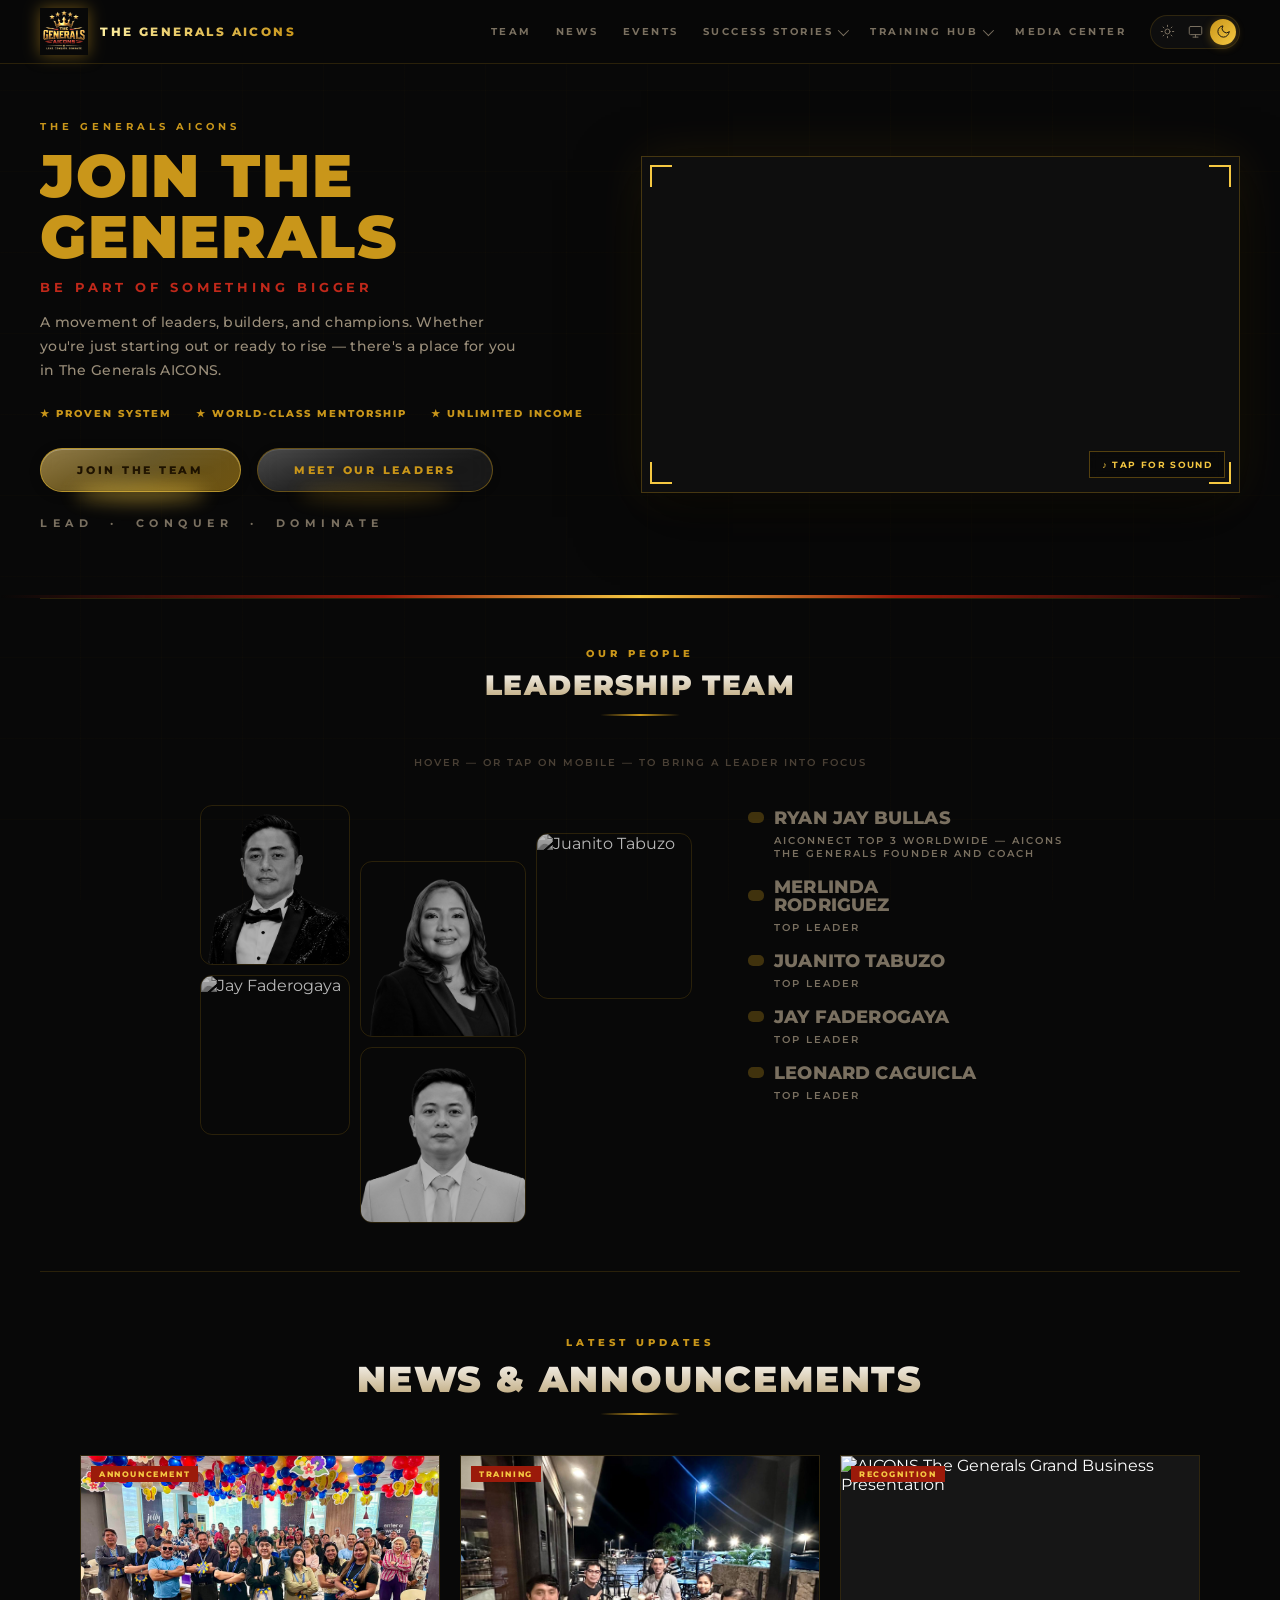
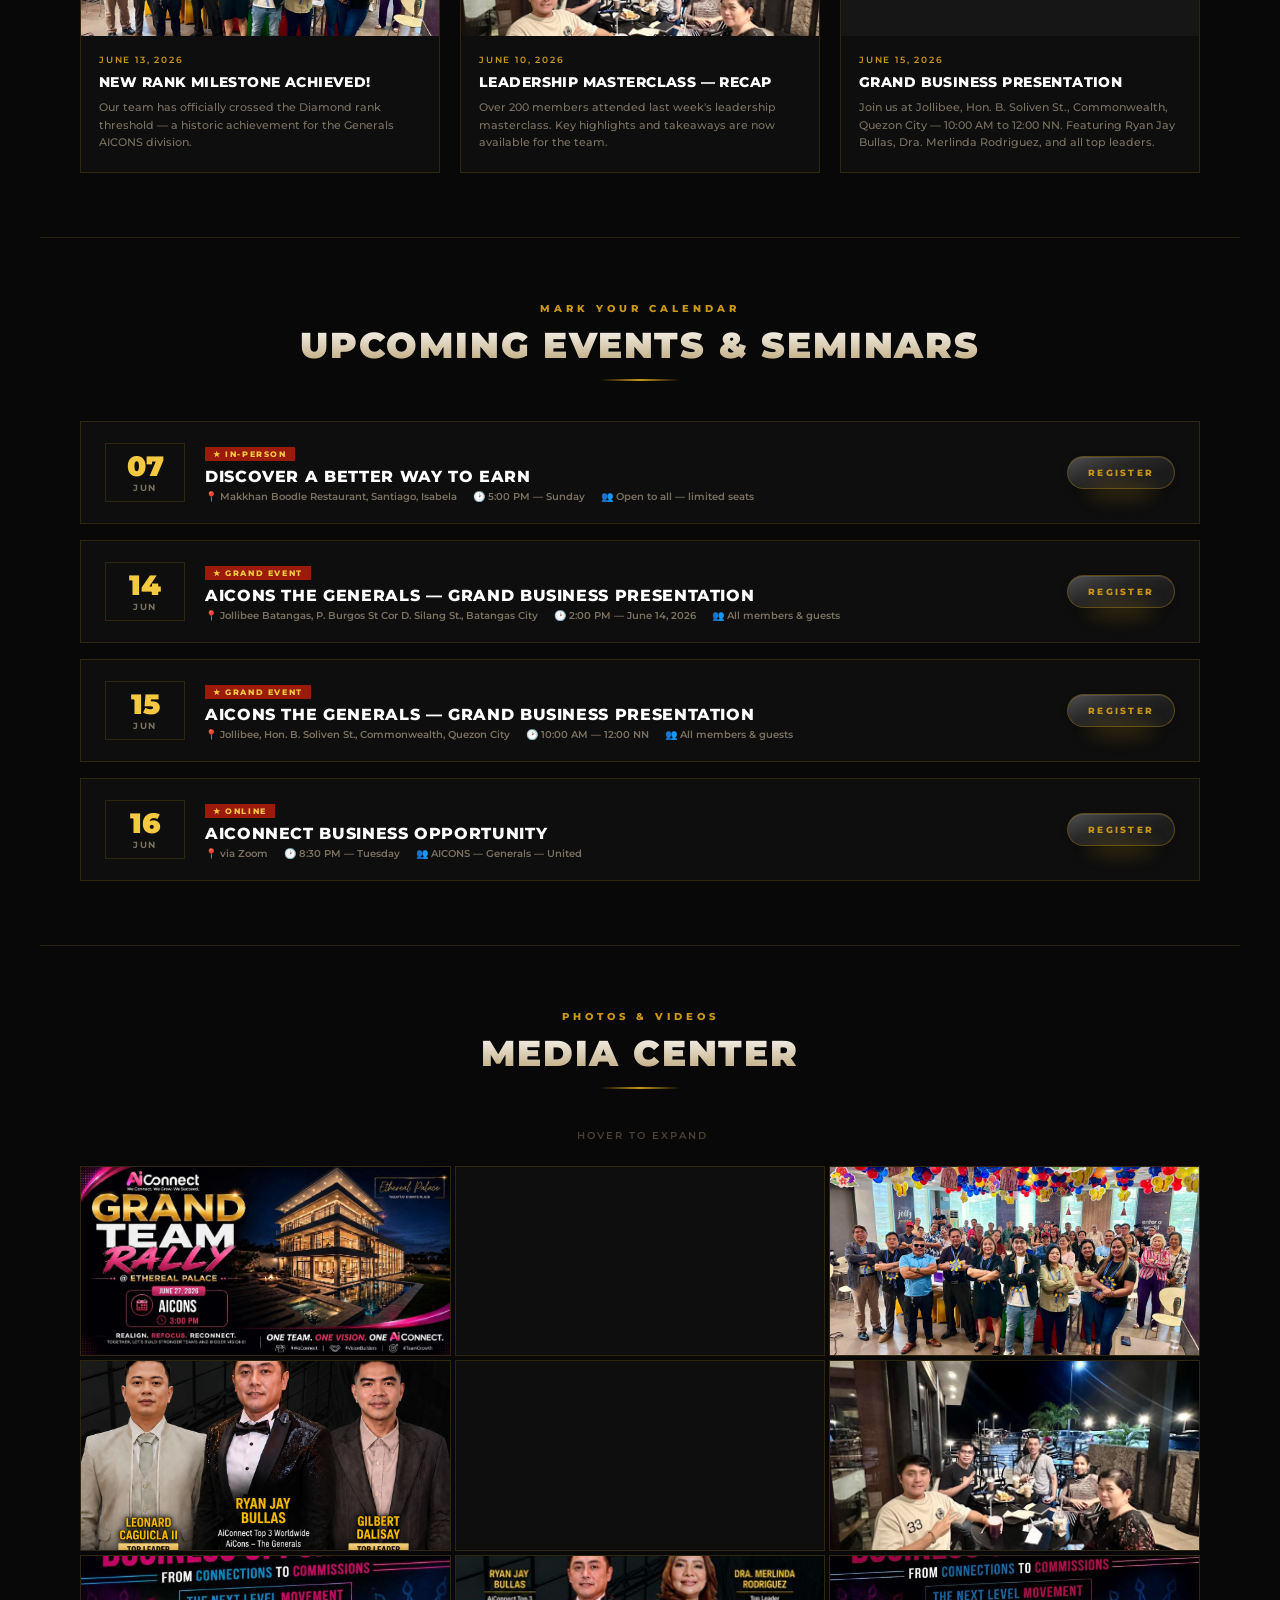
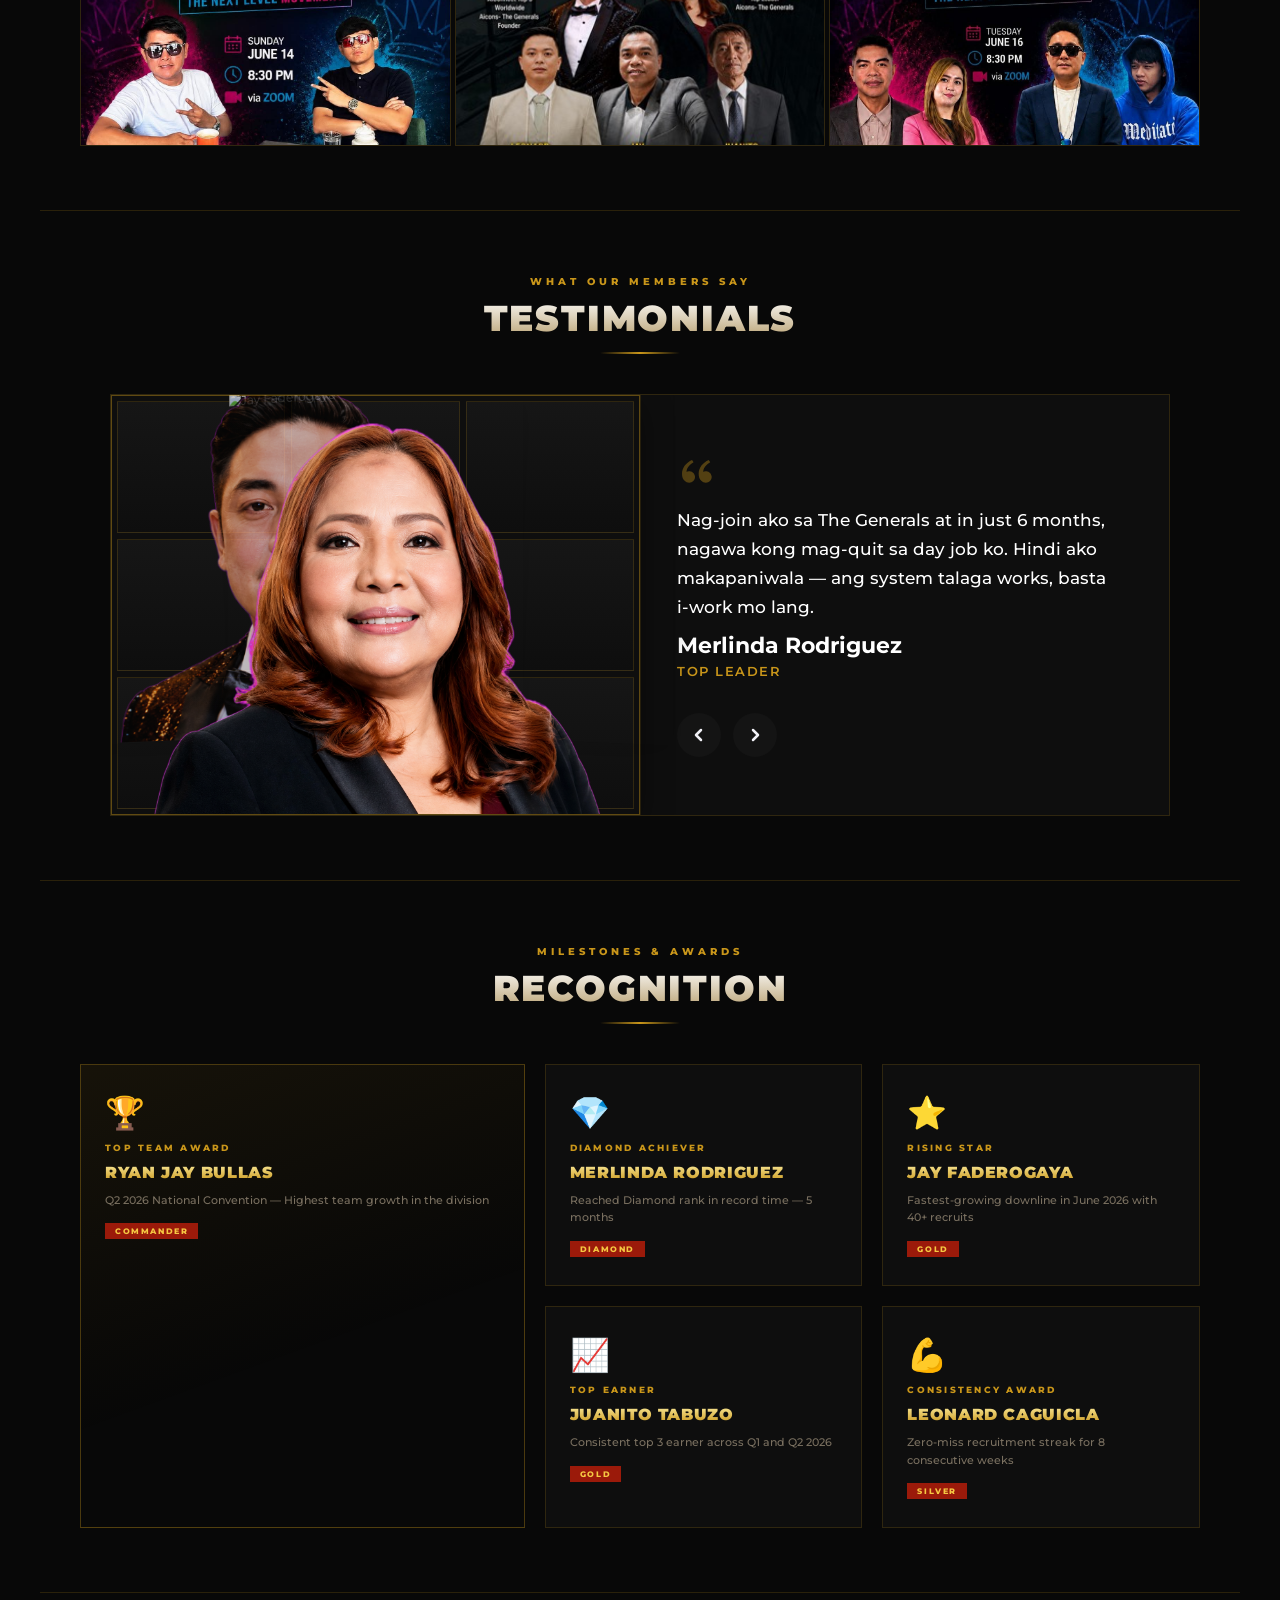
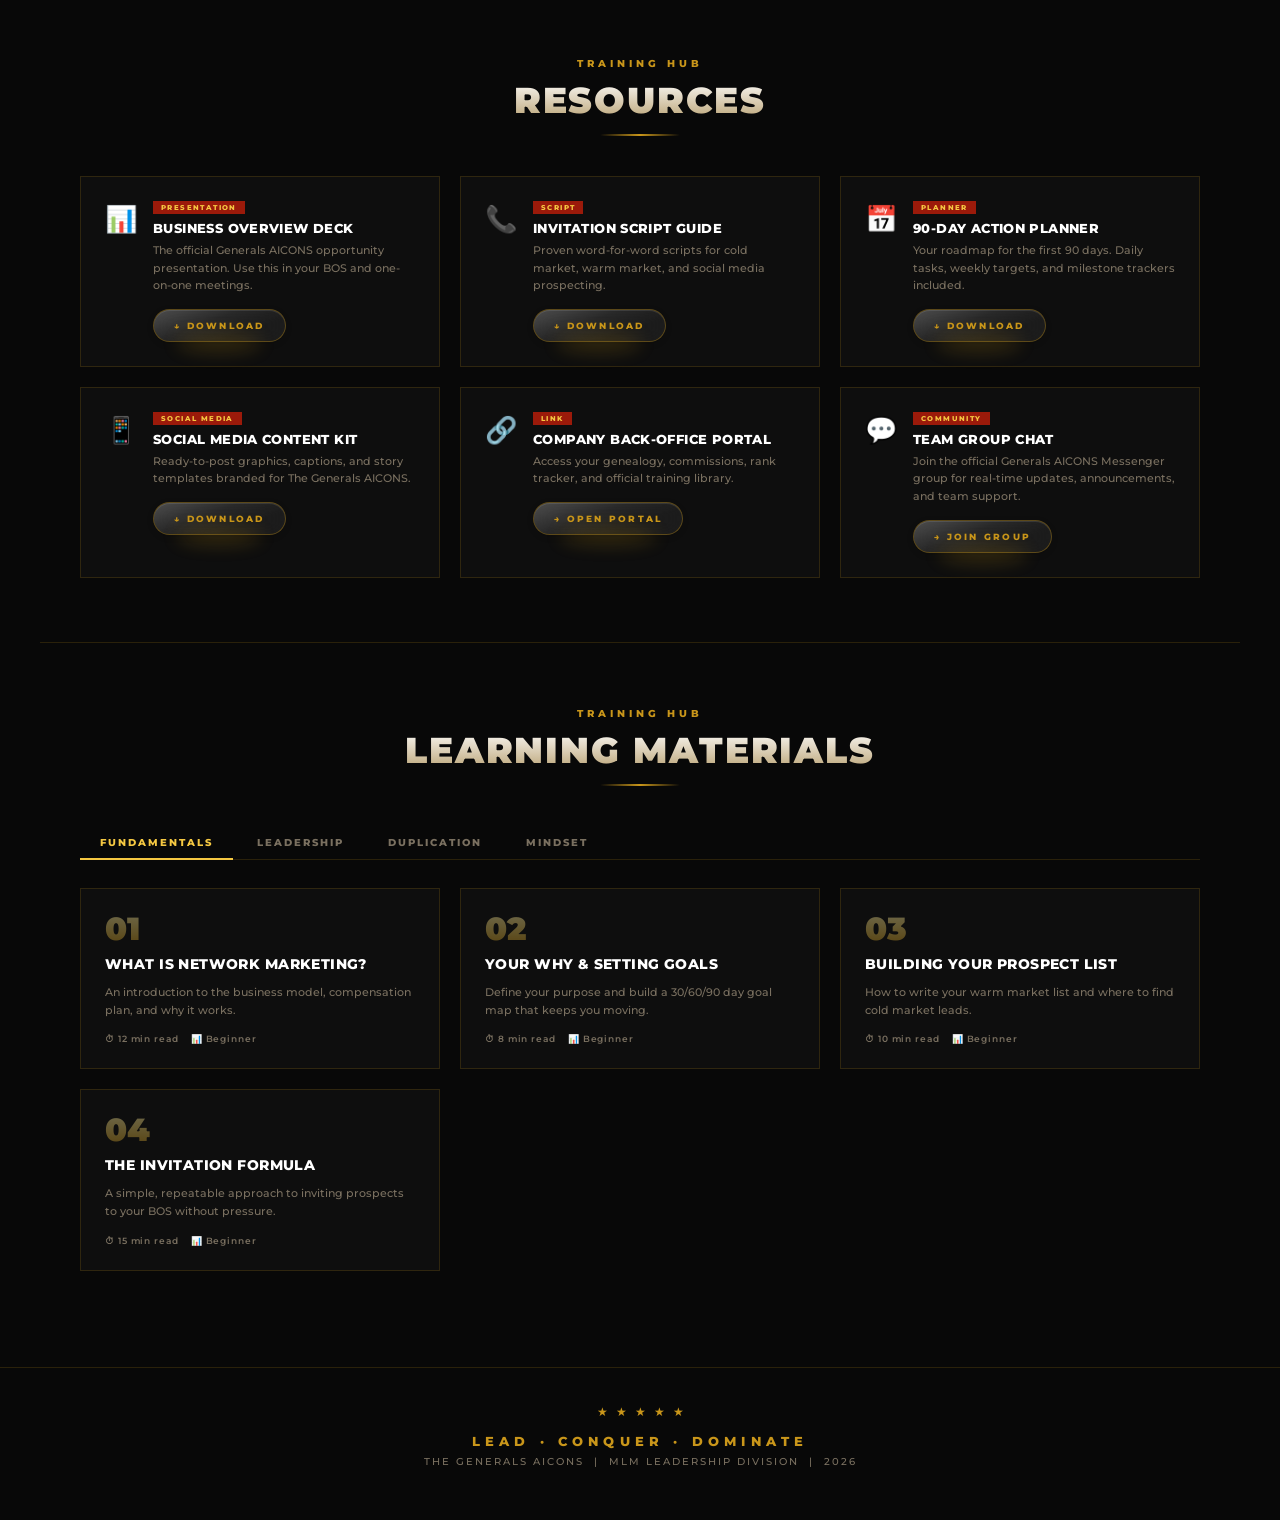
==== commit 333a7ec4: "add events.json" ====
--- a/index.html
+++ b/index.html
@@ -1248,105 +1248,54 @@
       <div class="section-divider"></div>
     </div>
 
-    <div class="events-list">
-
-      <div class="event-card">
-        <div class="event-date-box">
-          <div class="day">07</div>
-          <div class="month">Jun</div>
-        </div>
-        <div class="event-info">
-          <span class="event-badge">★ In-Person</span>
-          <div class="event-name">Discover a Better Way to Earn</div>
-          <div class="event-meta">
-            <span>📍 Makkhan Boodle Restaurant, Santiago, Isabela</span>
-            <span>🕑 5:00 PM — Sunday</span>
-            <span>👥 Open to all — limited seats</span>
-          </div>
-        </div>
-        <div class="event-action">
-          <div class="glass-button-wrap btn-register-wrap">
-            <button class="glass-button btn-register">
-              <span class="glass-button-text">Register</span>
-            </button>
-            <div class="glass-button-shadow btn-register-shadow"></div>
-          </div>
-        </div>
-      </div>
-
-      <div class="event-card">
-        <div class="event-date-box">
-          <div class="day">14</div>
-          <div class="month">Jun</div>
-        </div>
-        <div class="event-info">
-          <span class="event-badge">★ Grand Event</span>
-          <div class="event-name">AICONS The Generals — Grand Business Presentation</div>
-          <div class="event-meta">
-            <span>📍 Jollibee Batangas, P Burgos St Cor D. Silang St., Batangas City</span>
-            <span>🕑 2:00 PM — June 14, 2026</span>
-            <span>👥 All members &amp; guests</span>
-          </div>
-        </div>
-        <div class="event-action">
-          <div class="glass-button-wrap btn-register-wrap">
-            <button class="glass-button btn-register">
-              <span class="glass-button-text">Register</span>
-            </button>
-            <div class="glass-button-shadow btn-register-shadow"></div>
-          </div>
-        </div>
-      </div>
-
-      <div class="event-card">
-        <div class="event-date-box">
-          <div class="day">15</div>
-          <div class="month">Jun</div>
-        </div>
-        <div class="event-info">
-          <span class="event-badge">★ Grand Event</span>
-          <div class="event-name">AICONS The Generals — Grand Business Presentation</div>
-          <div class="event-meta">
-            <span>📍 Jollibee, Hon. B. Soliven St., Commonwealth, Quezon City</span>
-            <span>🕑 10:00 AM — 12:00 NN</span>
-            <span>👥 All members &amp; guests</span>
-          </div>
-        </div>
-        <div class="event-action">
-          <div class="glass-button-wrap btn-register-wrap">
-            <button class="glass-button btn-register">
-              <span class="glass-button-text">Register</span>
-            </button>
-            <div class="glass-button-shadow btn-register-shadow"></div>
-          </div>
-        </div>
-      </div>
-
-      <div class="event-card">
-        <div class="event-date-box">
-          <div class="day">16</div>
-          <div class="month">Jun</div>
-        </div>
-        <div class="event-info">
-          <span class="event-badge">★ Online</span>
-          <div class="event-name">AiConnect Business Opportunity</div>
-          <div class="event-meta">
-            <span>📍 via Zoom</span>
-            <span>🕑 8:30 PM — Tuesday</span>
-            <span>👥 AICONS × Generals × United</span>
-          </div>
-        </div>
-        <div class="event-action">
-          <div class="glass-button-wrap btn-register-wrap">
-            <button class="glass-button btn-register">
-              <span class="glass-button-text">Register</span>
-            </button>
-            <div class="glass-button-shadow btn-register-shadow"></div>
-          </div>
-        </div>
-      </div>
-
-    </div>
+    <div class="events-list" id="eventsList"></div>
+    
+    <script>
+      (async () => {
+        try {
+          const res = await fetch('events.json');
+          const data = await res.json();
+          const container = document.getElementById('eventsList');
+          
+          data.events.forEach(event => {
+            const badgeType = event.type === 'IN-PERSON' ? '★ In-Person' : 
+                            event.type === 'GRAND EVENT' ? '★ Grand Event' : 
+                            '★ Online';
+            
+            const tagsText = event.tags.join(' — ');
+            
+            const card = document.createElement('div');
+            card.className = 'event-card';
+            card.innerHTML = `
+              <div class="event-date-box">
+                <div class="day">${String(event.date).padStart(2, '0')}</div>
+                <div class="month">${event.month}</div>
+              </div>
+              <div class="event-info">
+                <span class="event-badge">${badgeType}</span>
+                <div class="event-name">${event.title}</div>
+                <div class="event-meta">
+                  <span>📍 ${event.venue}</span>
+                  <span>🕑 ${event.time} — ${event.dayOfWeek}</span>
+                  <span>👥 ${tagsText}</span>
+                </div>
+              </div>
+              <div class="event-action">
+                <div class="glass-button-wrap btn-register-wrap">
+                  <button class="glass-button btn-register" onclick="window.open('${event.registerLink}','_blank')">
+                    <span class="glass-button-text">Register</span>
+                  </button>
+                  <div class="glass-button-shadow btn-register-shadow"></div>
+                </div>
+              </div>
+            `;
+            container.appendChild(card);
+          });
+        } catch (err) {
+          console.error('Failed to load events.json:', err);
+        }
+      })();
+    </script>
   </section>
 
   <!-- ══ MEDIA CENTER ══════════════════════════════════ -->
